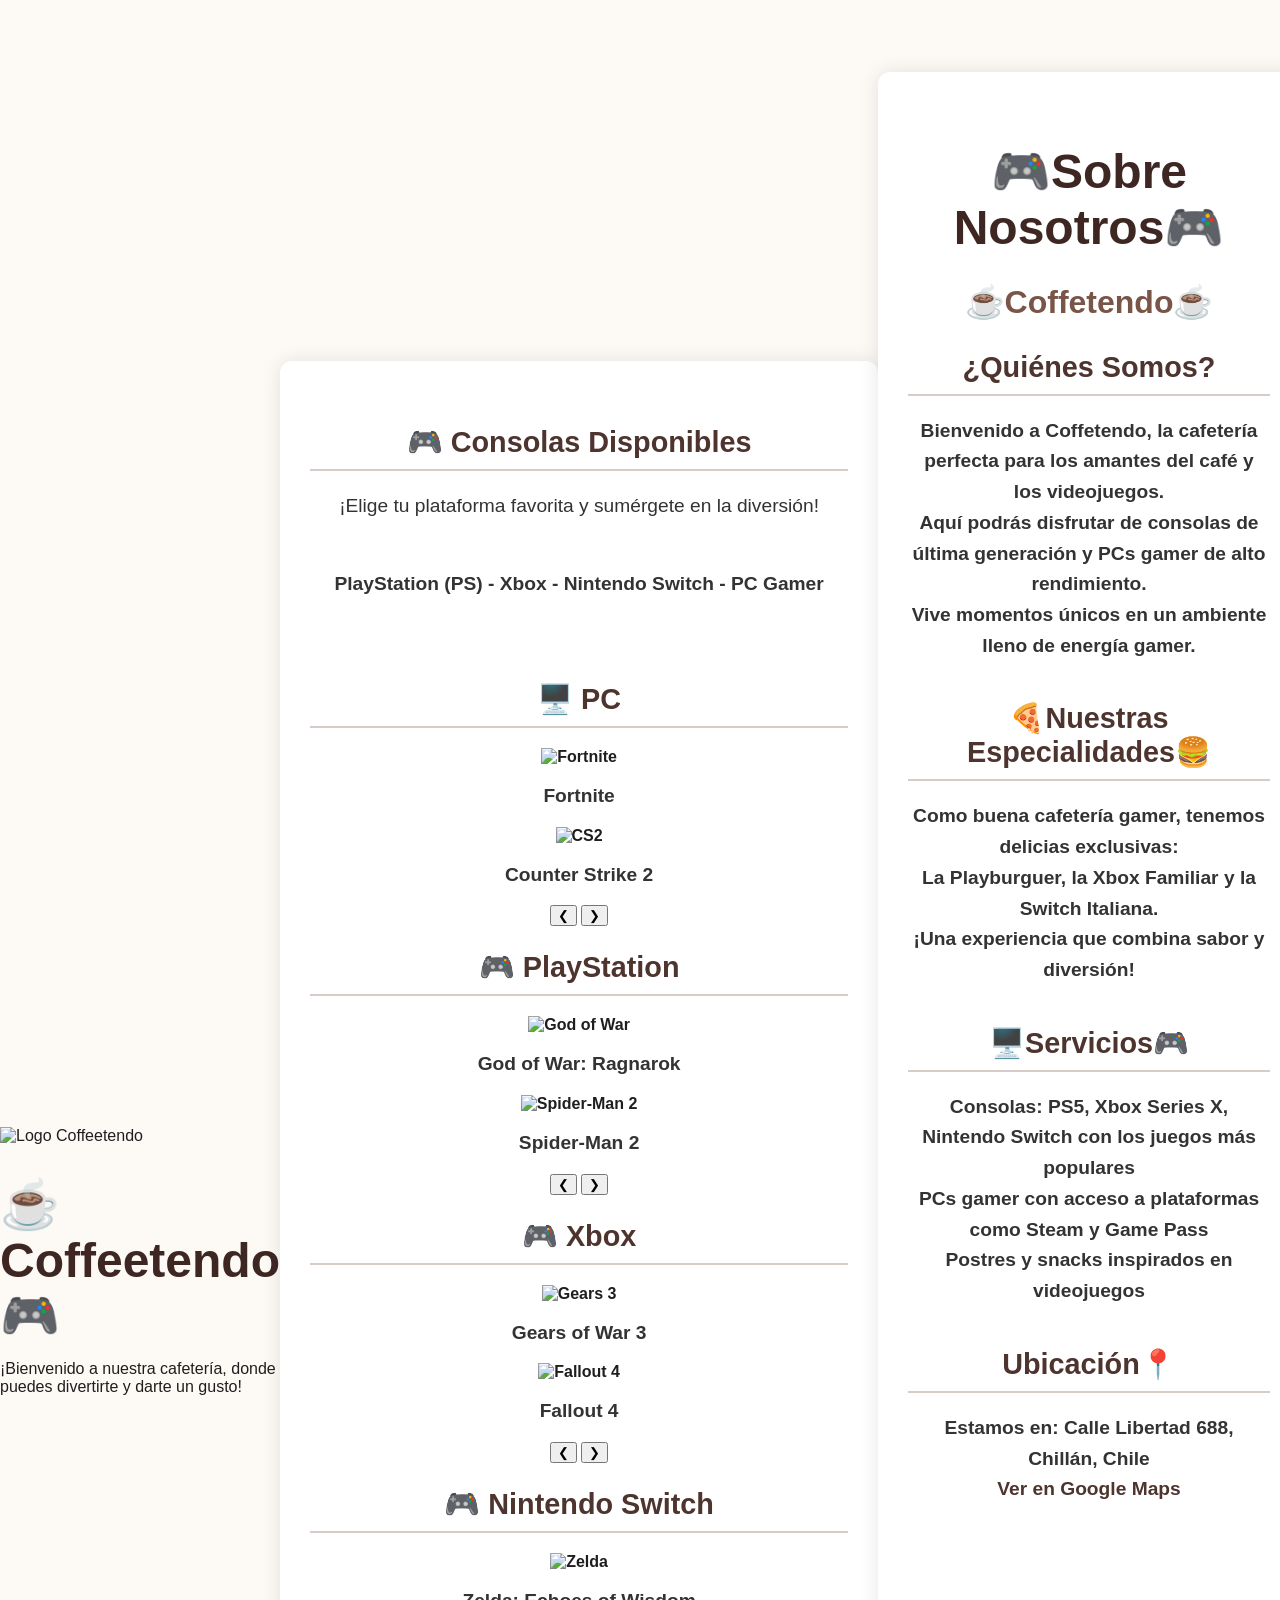
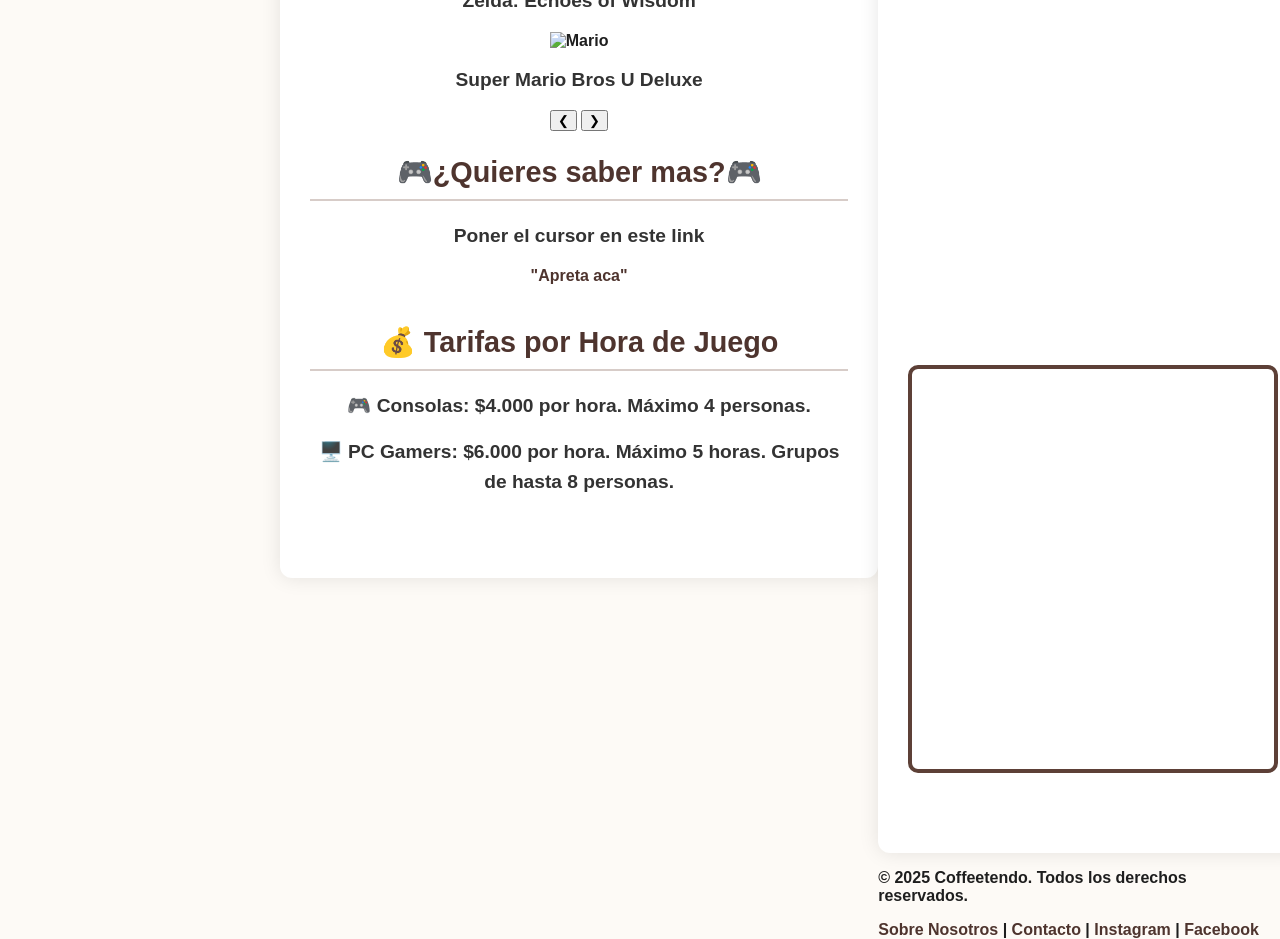
==== paginaPrincipal.html @ cfdf113f "se agrego mapa" ====
<!DOCTYPE html>
<html lang="es">
<head>
    <meta charset="UTF-8">
    <meta name="viewport" content="width=device-width, initial-scale=1.0">
    <title>Coffeetendo</title>
    <link rel="stylesheet" href="css.css">
</head>
<body>

        <header class="site-header">
      <div class="header-content">
        <img src="Diseño sin título.png" alt="Logo Coffeetendo" class="logo">
        <div class="header-text">
          <h1>☕ Coffeetendo 🎮</h1>
        <p>¡Bienvenido a nuestra cafetería, donde puedes divertirte y darte un gusto!</p>
      </div>
    </div>
</header>




    <div class="container about-container">


        <section class="section">
            <h2>🎮 Consolas Disponibles</h2>
            
            <p>¡Elige tu plataforma favorita y sumérgete en la diversión!</p>

            <br>

            <p>
                <strong>PlayStation (PS) - Xbox - Nintendo Switch - PC Gamer<strong>
            </p>
        </section>


        <br>

      <section class="section">

   <section class="carousel-section">
    <h2>🖥️ PC</h2>
    <div class="carousel" id="carousel-pc">
      <div class="carousel-track">
        <div class="slide">
          <img src="https://cdn.mos.cms.futurecdn.net/Wnd7hT6SJys6h3CdoFKtuY.jpg" alt="Fortnite">
          <p>Fortnite</p>
        </div>
        <div class="slide">
          <img src="https://gaming-cdn.com/images/products/13664/orig/counter-strike-2-pc-juego-steam-cover.jpg" alt="CS2">
          <p>Counter Strike 2</p>
        </div>
      </div>
      <button class="prev">&#10094;</button>
      <button class="next">&#10095;</button>
    </div>
  </section>

  <section class="carousel-section">
    <h2>🎮 PlayStation</h2>
    <div class="carousel" id="carousel-ps">
      <div class="carousel-track">
        <div class="slide">
          <img src="https://e00-marca.uecdn.es/assets/multimedia/imagenes/2023/12/27/17036748094372.jpg" alt="God of War">
          <p>God of War: Ragnarok</p>
        </div>
        <div class="slide">
          <img src="https://e00-marca.uecdn.es/assets/multimedia/imagenes/2023/12/27/17036748124294.jpg" alt="Spider-Man 2">
          <p>Spider-Man 2</p>
        </div>
      </div>
      <button class="prev">&#10094;</button>
      <button class="next">&#10095;</button>
    </div>
  </section>

  <section class="carousel-section">
    <h2>🎮 Xbox</h2>
    <div class="carousel" id="carousel-xbox">
      <div class="carousel-track">
        <div class="slide">
          <img src="https://cdn.gearsofwar.com/gearsofwar/sites/2/2024/05/Gears3_thumbnail-664e40401e51a.png" alt="Gears 3">
          <p>Gears of War 3</p>
        </div>
        <div class="slide">
          <img src="https://image.api.playstation.com/vulcan/ap/rnd/202009/2500/D59jxQR99Jg545NKa4Nu1FmP.png" alt="Fallout 4">
          <p>Fallout 4</p>
        </div>
      </div>
      <button class="prev">&#10094;</button>
      <button class="next">&#10095;</button>
    </div>
  </section>

  <section class="carousel-section">
    <h2>🎮 Nintendo Switch</h2>
    <div class="carousel" id="carousel-switch">
      <div class="carousel-track">
        <div class="slide">
          <img src="https://encrypted-tbn0.gstatic.com/images?q=tbn:ANd9GcQy9RFhe804u-fGI1TFywQ076ISO1w71F2x0w&s" alt="Zelda">
          <p>Zelda: Echoes of Wisdom</p>
        </div>
        <div class="slide">
          <img src="https://sm.ign.com/ign_es/screenshot/default/blob_g9ek.png" alt="Mario">
          <p>Super Mario Bros U Deluxe</p>
        </div>
      </div>
      <button class="prev">&#10094;</button>
      <button class="next">&#10095;</button>
    </div>
  </section>

   <section class="section">
            <h2>🎮¿Quieres saber mas?🎮</h2>
            
            <p>Poner el cursor en este link</p>

            <a href="paginaProductos.html" target="_blank">"Apreta aca"</a>

        </section>




  </section>

        <section class="section">
            <h2>💰 Tarifas por Hora de Juego</h2>
            <p><strong>🎮 Consolas:</strong> $4.000 por hora. Máximo 4 personas.</p>
            <p><strong>🖥️ PC Gamers:</strong> $6.000 por hora. Máximo 5 horas. Grupos de hasta 8 personas.</p>
        </section>

    </div>


    <br><br><br><br>


    <div class="container about-container">

        <header>
            <h1>🎮Sobre Nosotros🎮</h1>
            <h2>☕Coffetendo☕</h2>
        </header>

        <section class="section">
            <h2>¿Quiénes Somos?</h2>
            <p>
                Bienvenido a <strong>Coffetendo</strong>, la cafetería perfecta para los amantes del café y los videojuegos. <br>
                Aquí podrás disfrutar de consolas de última generación y PCs gamer de alto rendimiento. <br>
                Vive momentos únicos en un ambiente lleno de energía gamer.
            </p>
        </section>

        <section class="section">
            <h2>🍕Nuestras Especialidades🍔</h2>
            <p>
                Como buena cafetería gamer, tenemos delicias exclusivas: <br>
                <strong>La Playburguer, la Xbox Familiar y la Switch Italiana</strong>. <br>
                ¡Una experiencia que combina sabor y diversión!
            </p>
        </section>

        <section class="section">
            <h2>🖥️Servicios🎮</h2>
            <p>
                Consolas: PS5, Xbox Series X, Nintendo Switch con los juegos más populares<br>
                PCs gamer con acceso a plataformas como Steam y Game Pass<br>         
                Postres y snacks inspirados en videojuegos
            </p>
        </section>

        <section class="section">
            <h2>Ubicación📍</h2>
            <p>
                Estamos en: <strong>Calle Libertad 688, Chillán, Chile</strong>
                <br>
                <a href="https://maps.app.goo.gl/1yqCcC4oxKWYvj5F9" target="_blank">Ver en Google Maps</a>
            </p>
            <iframe src="https://www.google.com/maps/embed?pb=!1m18!1m12!1m3!1d12811.290028875528!2d-72.10106048696197!3d-36.60658363674114!2m3!1f0!2f0!3f0!3m2!1i1024!2i768!4f13.1!3m3!1m2!1s0x9668d779cbadee3f%3A0x7c331be78e0b9dd1!2sRestaurante%20%22Rocas%22!5e0!3m2!1ses!2scl!4v1749093321281!5m2!1ses!2scl"
             width="600" height="450" style="border:0;" allowfullscreen="" loading="lazy" referrerpolicy="no-referrer-when-downgrade">
            </iframe>

            <iframe src="https://www.google.com/maps/embed?pb=!4v1749087772642!6m8!1m7!1sWQ3fL3e8pNC-zDe_FHb9Mg!2m2!1d-36.60658363674114!2d-72.10106048696197!3f199.06223!4f0!5f0.7820865974627469"
                width="600" height="450" allowfullscreen="" loading="lazy" referrerpolicy="no-referrer-when-downgrade">
            </iframe>
        </section>

    </div>

<footer class="site-footer">
  <div class="footer-content">
    <p>&copy; 2025 Coffeetendo. Todos los derechos reservados.</p>
    <nav class="footer-nav">
      <a href="sobrenosotros.html">Sobre Nosotros</a> |
      <a href="mailto:contacto@coffeetendo.com">Contacto</a> |
      <a href="https://www.instagram.com" target="_blank">Instagram</a> |
      <a href="https://www.facebook.com" target="_blank">Facebook</a>
    </nav>
  </div>
</footer>


    <script src="java.js"></script>
</body>
</html>
---- css.css ----
/* General */
body {
    font-family: 'Segoe UI', Tahoma, Geneva, Verdana, sans-serif;
    background-color: #fdfaf6;
    color: #1e1e1e;
    margin: 0;
    padding: 0;
    display: flex;
    justify-content: center;
    align-items: center;
    min-height: 100vh;
}

.container {
    width: 90%;
    max-width: 1000px;
    background-color: #ffffff;
    box-shadow: 0 0 20px rgba(0,0,0,0.1);
    border-radius: 12px;
    padding: 40px 30px;
    text-align: center; 
}


header h1 {
    color: #3e2723;
    font-size: 3em;
    margin-bottom: 10px;
}

header h2 {
    color: #795548;
    font-size: 2em;
    margin-bottom: 30px;
}


.section {
    margin-bottom: 40px;
}

.section h2 {
    color: #4e342e;
    font-size: 1.8em;
    border-bottom: 2px solid #d7ccc8;
    padding-bottom: 10px;
    margin-bottom: 20px;
}

.section p {
    font-size: 1.2em;
    line-height: 1.6;
    color: #333;
    margin: 15px auto;
    max-width: 800px;
}


a {
    color: #4e342e;
    font-weight: bold;
    text-decoration: none;
}

a:hover {
    color: #d84315;
    text-decoration: underline;
}


iframe {
    border: 4px solid #5d4037;
    border-radius: 10px;
    width: 100%;
    max-width: 800px;
    height: 400px;
    display: block;
    margin: 30px auto;
}


@media (max-width: 768px) {
    header h1 {
        font-size: 2.2em;
    }

    header h2 {
        font-size: 1.5em;
    }

    .section h2 {
        font-size: 1.5em;
    }

    .section p, ul {
        font-size: 1em;
    }

    iframe {
        height: 300px;
    }
}
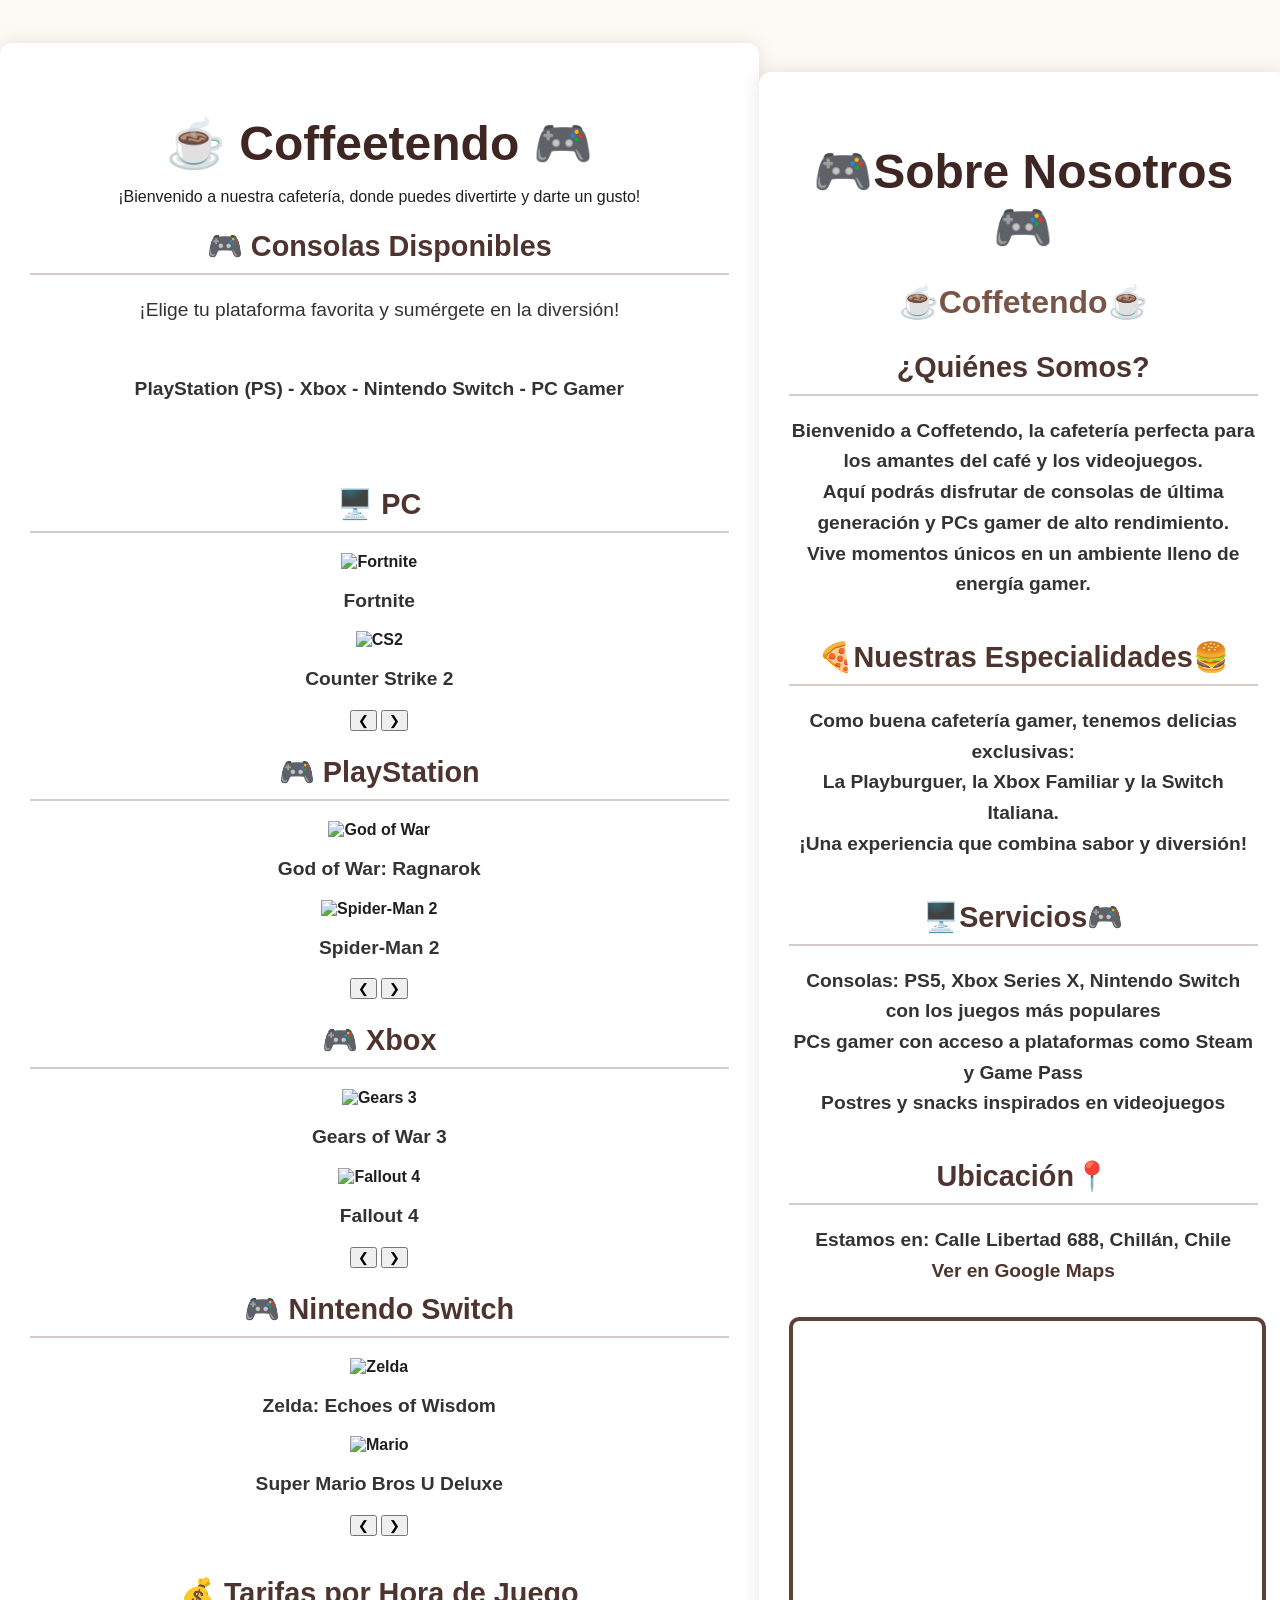
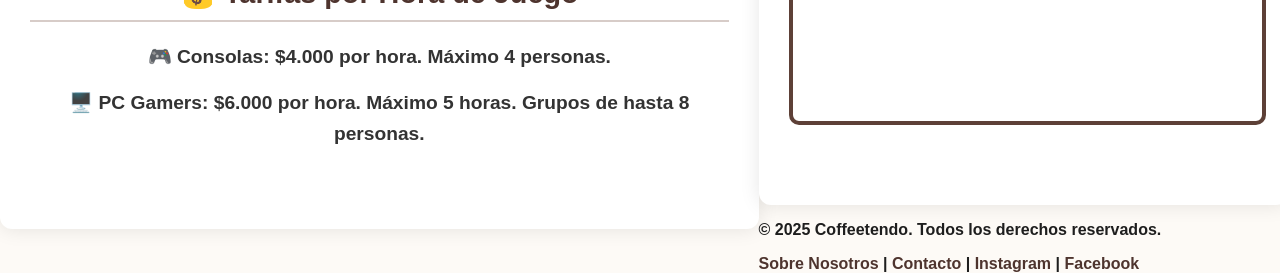
==== commit 029c4459: "se tomo la pagina de felipe y rubio con la pagina de gonzalo para hacer la union" ====
--- a/paginaPrincipal.html
+++ b/paginaPrincipal.html
@@ -7,22 +7,12 @@
     <link rel="stylesheet" href="css.css">
 </head>
 <body>
-
-        <header class="site-header">
-      <div class="header-content">
-        <img src="Diseño sin título.png" alt="Logo Coffeetendo" class="logo">
-        <div class="header-text">
-          <h1>☕ Coffeetendo 🎮</h1>
-        <p>¡Bienvenido a nuestra cafetería, donde puedes divertirte y darte un gusto!</p>
-      </div>
-    </div>
-</header>
-
-
-
-
     <div class="container about-container">
 
+        <header>
+            <h1>☕ Coffeetendo 🎮</h1>
+            <p>¡Bienvenido a nuestra cafetería, donde puedes divertirte y darte un gusto!</p>
+        </header>
 
         <section class="section">
             <h2>🎮 Consolas Disponibles</h2>
@@ -113,18 +103,6 @@
     </div>
   </section>
 
-   <section class="section">
-            <h2>🎮¿Quieres saber mas?🎮</h2>
-            
-            <p>Poner el cursor en este link</p>
-
-            <a href="paginaProductos.html" target="_blank">"Apreta aca"</a>
-
-        </section>
-
-
-
-
   </section>
 
         <section class="section">
@@ -180,10 +158,6 @@
                 <br>
                 <a href="https://maps.app.goo.gl/1yqCcC4oxKWYvj5F9" target="_blank">Ver en Google Maps</a>
             </p>
-            <iframe src="https://www.google.com/maps/embed?pb=!1m18!1m12!1m3!1d12811.290028875528!2d-72.10106048696197!3d-36.60658363674114!2m3!1f0!2f0!3f0!3m2!1i1024!2i768!4f13.1!3m3!1m2!1s0x9668d779cbadee3f%3A0x7c331be78e0b9dd1!2sRestaurante%20%22Rocas%22!5e0!3m2!1ses!2scl!4v1749093321281!5m2!1ses!2scl"
-             width="600" height="450" style="border:0;" allowfullscreen="" loading="lazy" referrerpolicy="no-referrer-when-downgrade">
-            </iframe>
-
             <iframe src="https://www.google.com/maps/embed?pb=!4v1749087772642!6m8!1m7!1sWQ3fL3e8pNC-zDe_FHb9Mg!2m2!1d-36.60658363674114!2d-72.10106048696197!3f199.06223!4f0!5f0.7820865974627469"
                 width="600" height="450" allowfullscreen="" loading="lazy" referrerpolicy="no-referrer-when-downgrade">
             </iframe>
@@ -206,4 +180,4 @@
 
     <script src="java.js"></script>
 </body>
-</html>                                       
+</html>                                       
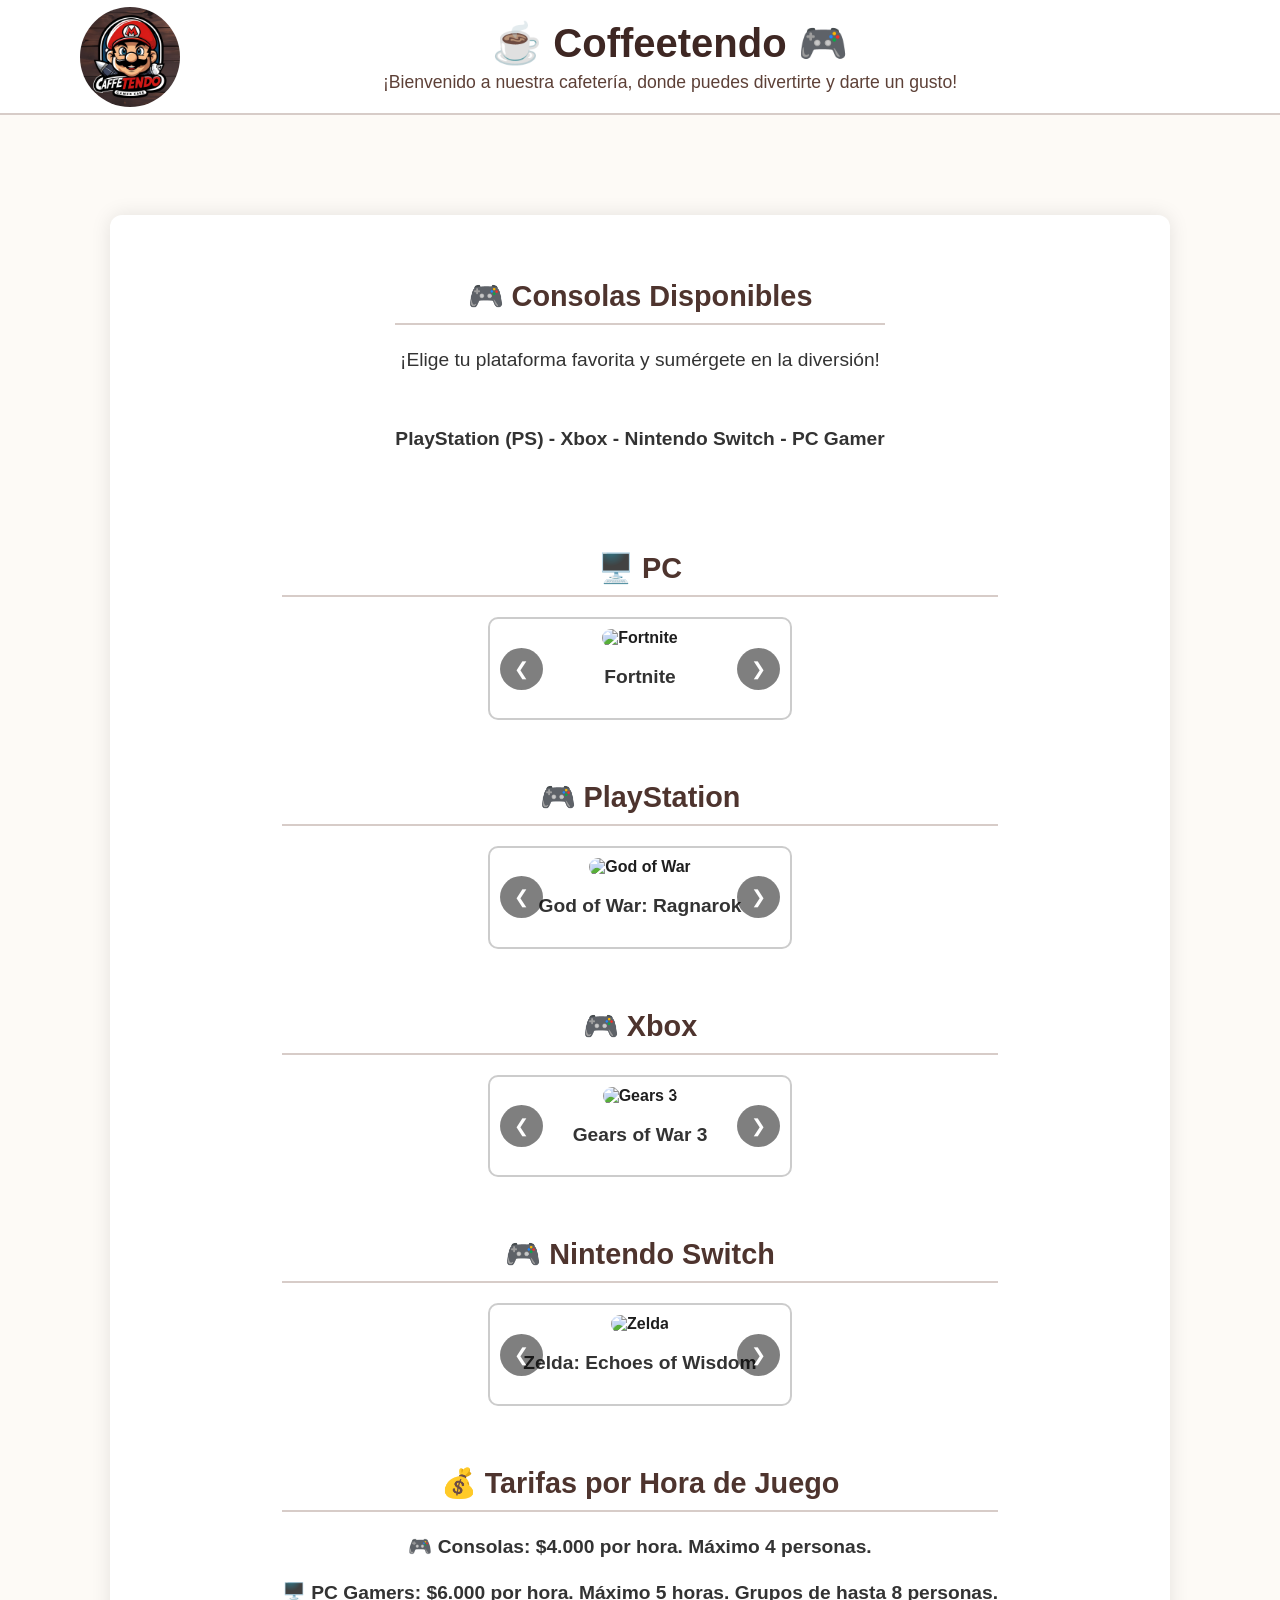
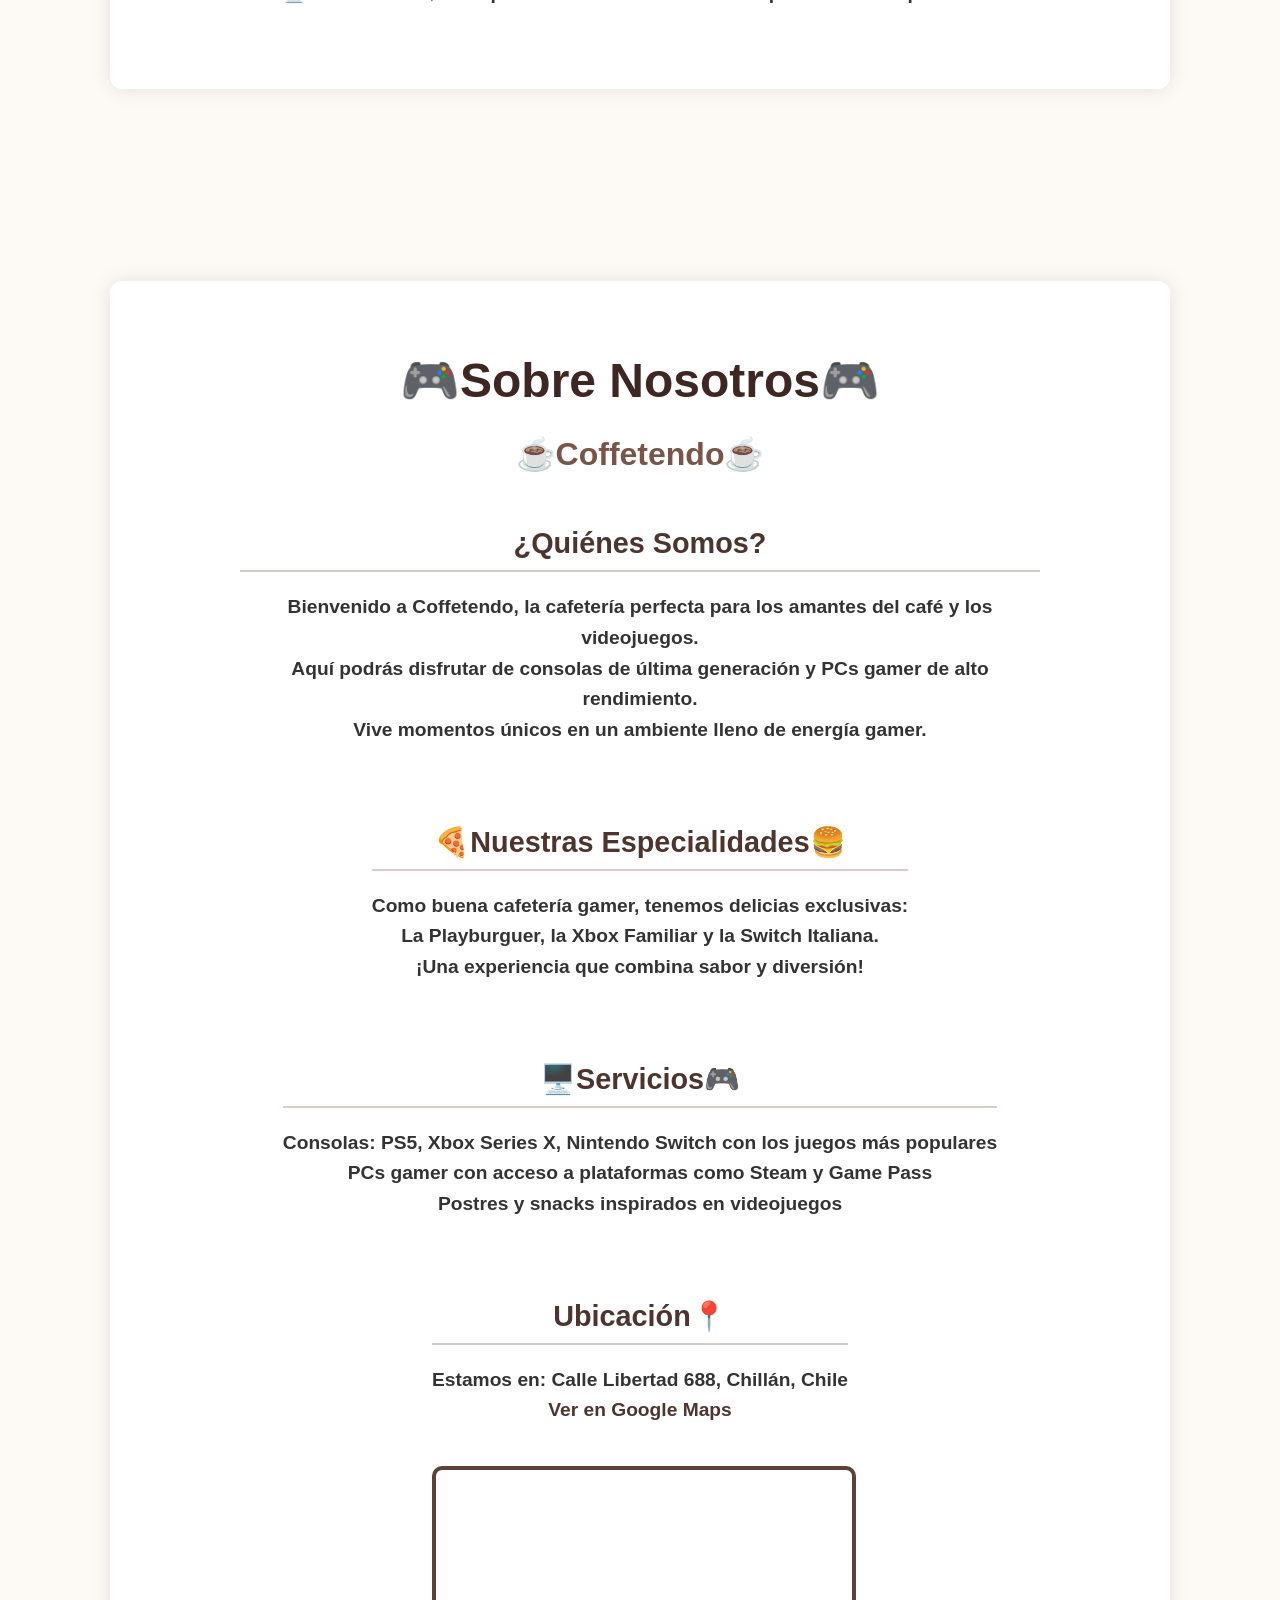
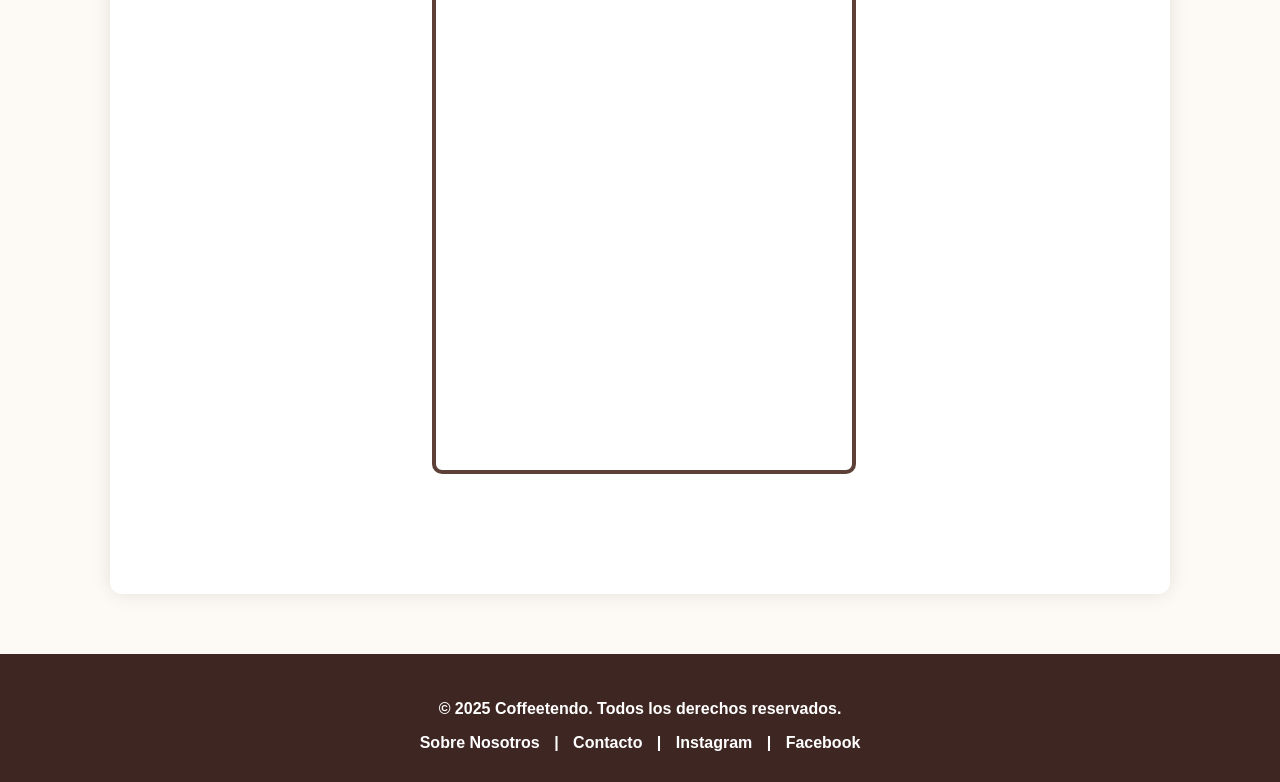
==== commit 12d3b8a8: "un webeo conectar todo estooooooooooooo" ====
--- a/paginaPrincipal.html
+++ b/paginaPrincipal.html
@@ -7,12 +7,22 @@
     <link rel="stylesheet" href="css.css">
 </head>
 <body>
+
+        <header class="site-header">
+      <div class="header-content">
+        <img src="Diseño sin título.png" alt="Logo Coffeetendo" class="logo">
+        <div class="header-text">
+          <h1>☕ Coffeetendo 🎮</h1>
+        <p>¡Bienvenido a nuestra cafetería, donde puedes divertirte y darte un gusto!</p>
+      </div>
+    </div>
+</header>
+
+
+
+
     <div class="container about-container">
 
-        <header>
-            <h1>☕ Coffeetendo 🎮</h1>
-            <p>¡Bienvenido a nuestra cafetería, donde puedes divertirte y darte un gusto!</p>
-        </header>
 
         <section class="section">
             <h2>🎮 Consolas Disponibles</h2>
@@ -180,4 +190,4 @@
 
     <script src="java.js"></script>
 </body>
-</html>                                       +</html>                                       
--- a/css.css
+++ b/css.css
@@ -11,6 +11,20 @@
     min-height: 100vh;
 }
 
+
+html, body {
+  height: 100%;
+  margin: 0;
+  padding: 0;
+  display: flex;
+  flex-direction: column;
+}
+
+
+body {
+  justify-content: space-between;
+}
+
 .container {
     width: 90%;
     max-width: 1000px;
@@ -22,6 +36,58 @@
 }
 
 
+.carousel-section {
+  margin-bottom: 60px;
+}
+
+.carousel {
+  position: relative;
+  width: 300px;
+  margin: 0 auto;
+  overflow: hidden;
+  border: 2px solid #ccc;
+  border-radius: 10px;
+  background-color: #fff;
+}
+
+.carousel-track {
+  display: flex;
+  transition: transform 0.5s ease;
+}
+
+.slide {
+  min-width: 300px;
+  padding: 10px;
+  box-sizing: border-box;
+}
+
+.slide img {
+  width: 100%;
+  height: 180px;
+  object-fit: cover;
+  border-radius: 10px;
+}
+
+button.prev, button.next {
+  position: absolute;
+  top: 50%;
+  transform: translateY(-50%);
+  background-color: rgba(0,0,0,0.5);
+  color: #fff;
+  border: none;
+  padding: 10px 14px;
+  cursor: pointer;
+  font-size: 18px;
+  border-radius: 50%;
+}
+
+button.prev { left: 10px; }
+button.next { right: 10px; }
+
+button:hover {
+  background-color: #333;
+}
+
 header h1 {
     color: #3e2723;
     font-size: 3em;
@@ -34,6 +100,48 @@
     margin-bottom: 30px;
 }
 
+.site-header {
+    background-color: #fff;
+    padding: 20px 40px;
+    border-bottom: 2px solid #d7ccc8;
+    margin-bottom: 40px;
+    width: 100%;
+    box-sizing: border-box;
+    position: relative;
+}
+
+.header-content {
+    display: flex;
+    align-items: center;
+    position: relative;
+}
+
+.logo {
+    width: 100px;
+    height: 100px;
+    object-fit: contain;
+    position: absolute;
+    border-radius: 60px;
+    left: 40px; /* Alineado a la izquierda */
+}
+
+.header-text {
+    flex: 1;
+    text-align: center;
+    margin-left: 60px; /* Espacio para que el logo no lo tape */
+}
+
+.header-text h1 {
+    margin: 0;
+    font-size: 2.5em;
+    color: #3e2723;
+}
+
+.header-text p {
+    margin: 5px 0 0;
+    font-size: 1.1em;
+    color: #5d4037;
+}
 
 .section {
     margin-bottom: 40px;
@@ -67,17 +175,58 @@
     text-decoration: underline;
 }
 
-
 iframe {
     border: 4px solid #5d4037;
     border-radius: 10px;
     width: 100%;
-    max-width: 800px;
-    height: 400px;
+    max-width: 1200px;
+    height: 600px;    
     display: block;
-    margin: 30px auto;
-}
-
+    margin: 40px auto;
+}
+
+.wide-map iframe {
+    max-width: 1200px;
+    height: 600px;
+}
+
+
+.about-container {
+    display: flex;
+    flex-direction: column;
+    align-items: center;
+    justify-content: center;
+    margin: 60px auto;
+}
+
+.site-footer {
+  width: 100vw; 
+  background-color: #3e2723;
+  color: #ffffff;
+  padding: 30px 20px;
+  margin-top: 60px;
+  text-align: center;
+  box-sizing: border-box;
+  position: relative;
+  left: 0;
+}
+
+.footer-content {
+  max-width: 1200px;
+  margin: 0 auto;
+}
+
+.footer-nav a {
+  color: #ffffff;
+  margin: 0 10px;
+  text-decoration: none;
+  font-weight: bold;
+}
+
+.footer-nav a:hover {
+  text-decoration: underline;
+  color: #ffcc80;
+}
 
 @media (max-width: 768px) {
     header h1 {
@@ -99,4 +248,4 @@
     iframe {
         height: 300px;
     }
-}+}
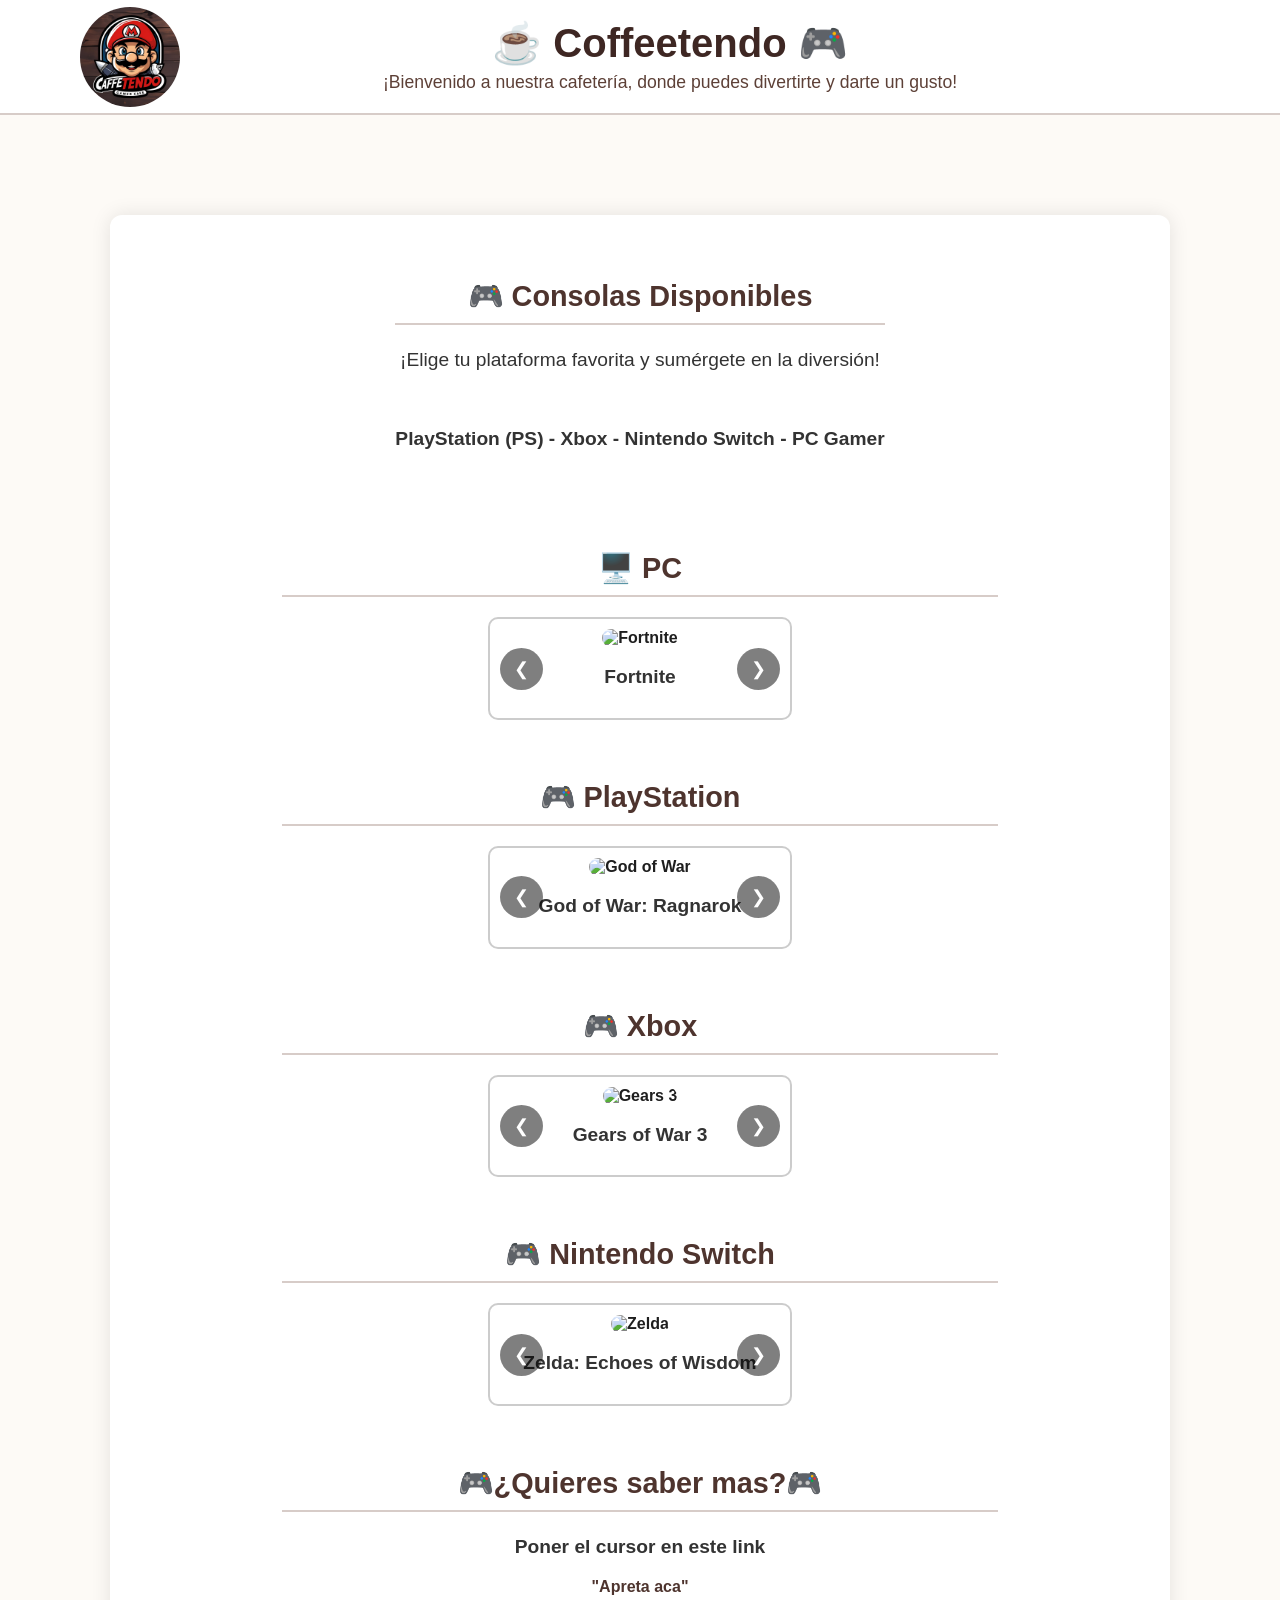
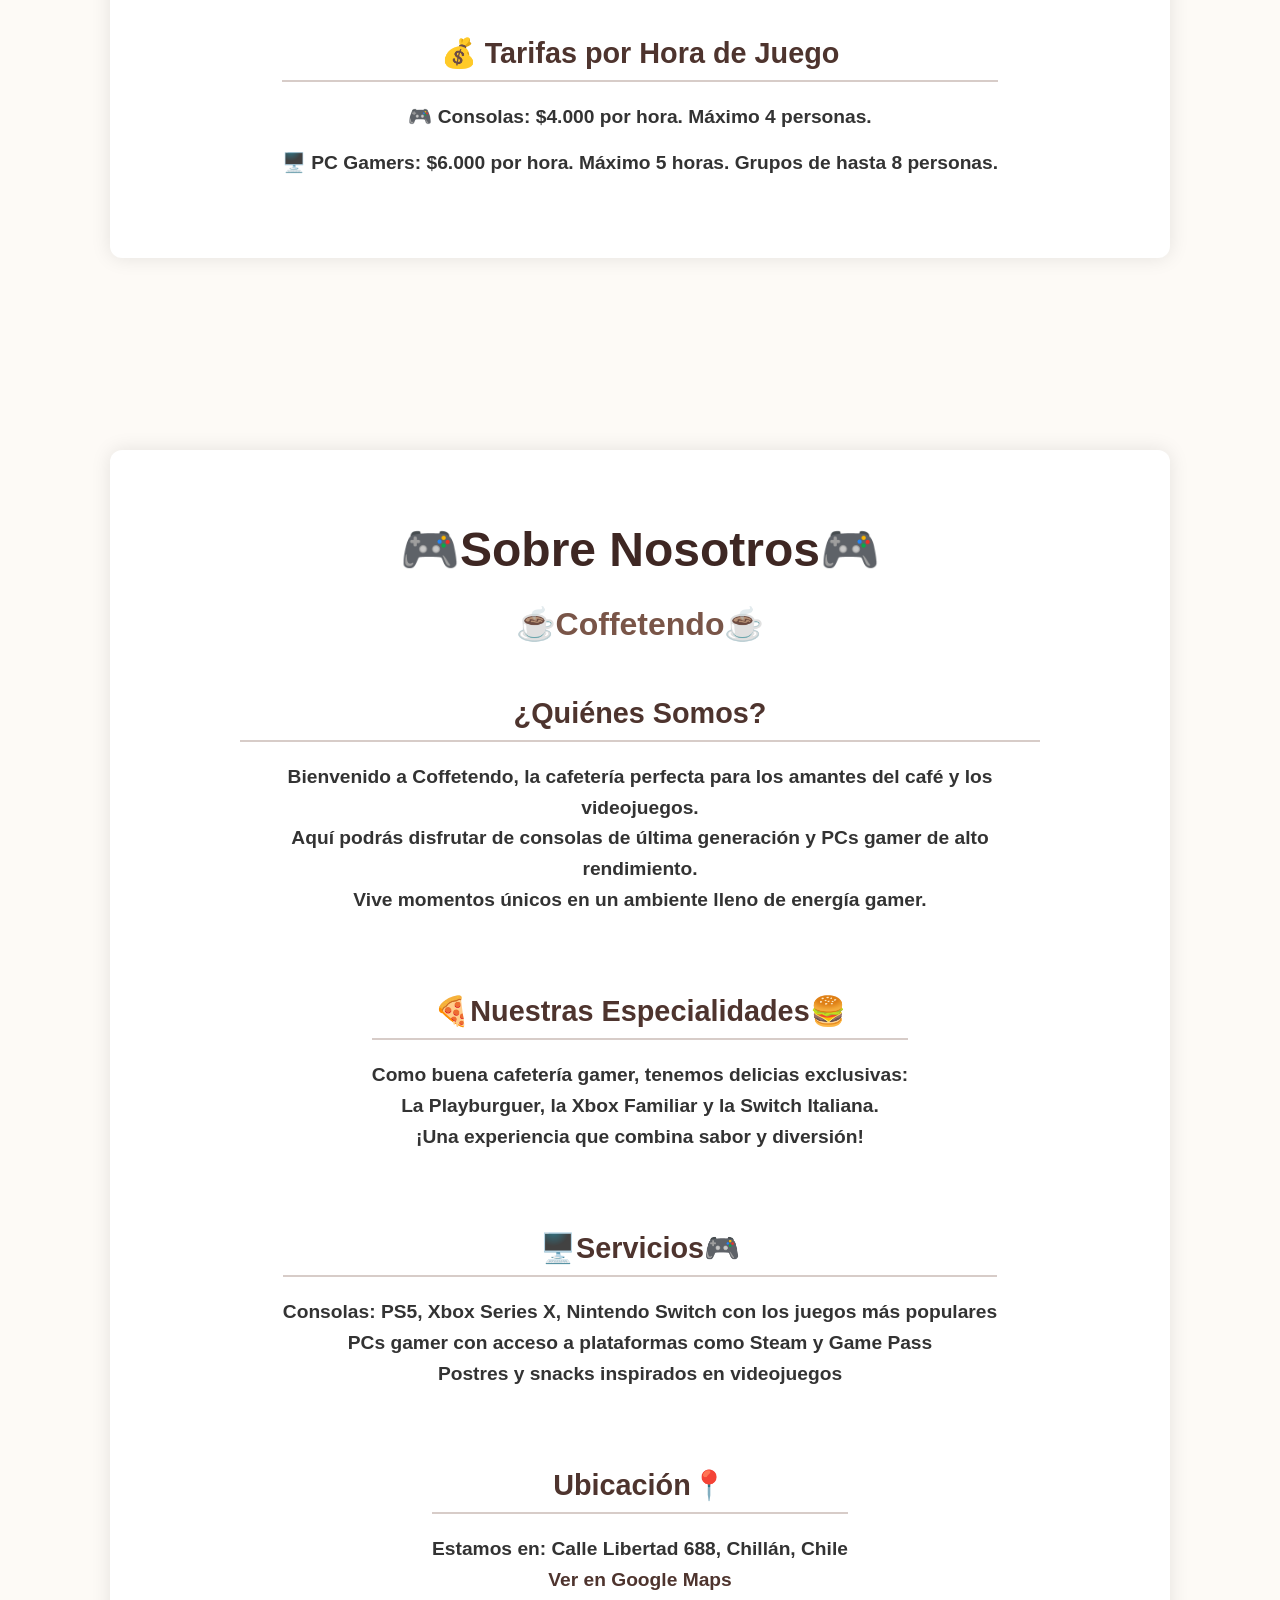
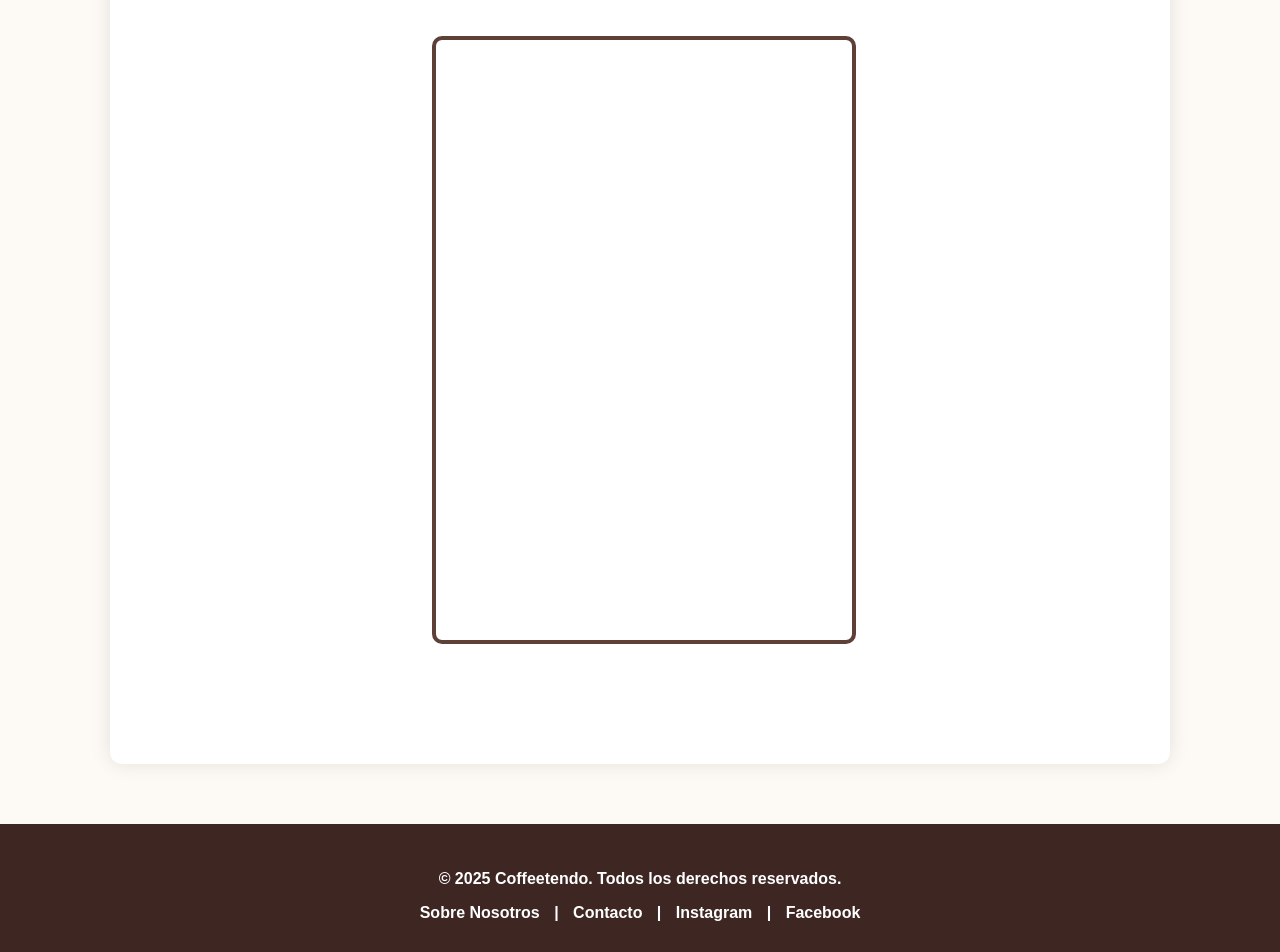
==== commit 3744097c: "Se unio las paginas y se conecto el css" ====
--- a/paginaPrincipal.html
+++ b/paginaPrincipal.html
@@ -112,6 +112,18 @@
       <button class="next">&#10095;</button>
     </div>
   </section>
+
+   <section class="section">
+            <h2>🎮¿Quieres saber mas?🎮</h2>
+            
+            <p>Poner el cursor en este link</p>
+
+            <a href="paginaProductos.html" target="_blank">"Apreta aca"</a>
+
+        </section>
+
+
+
 
   </section>
 
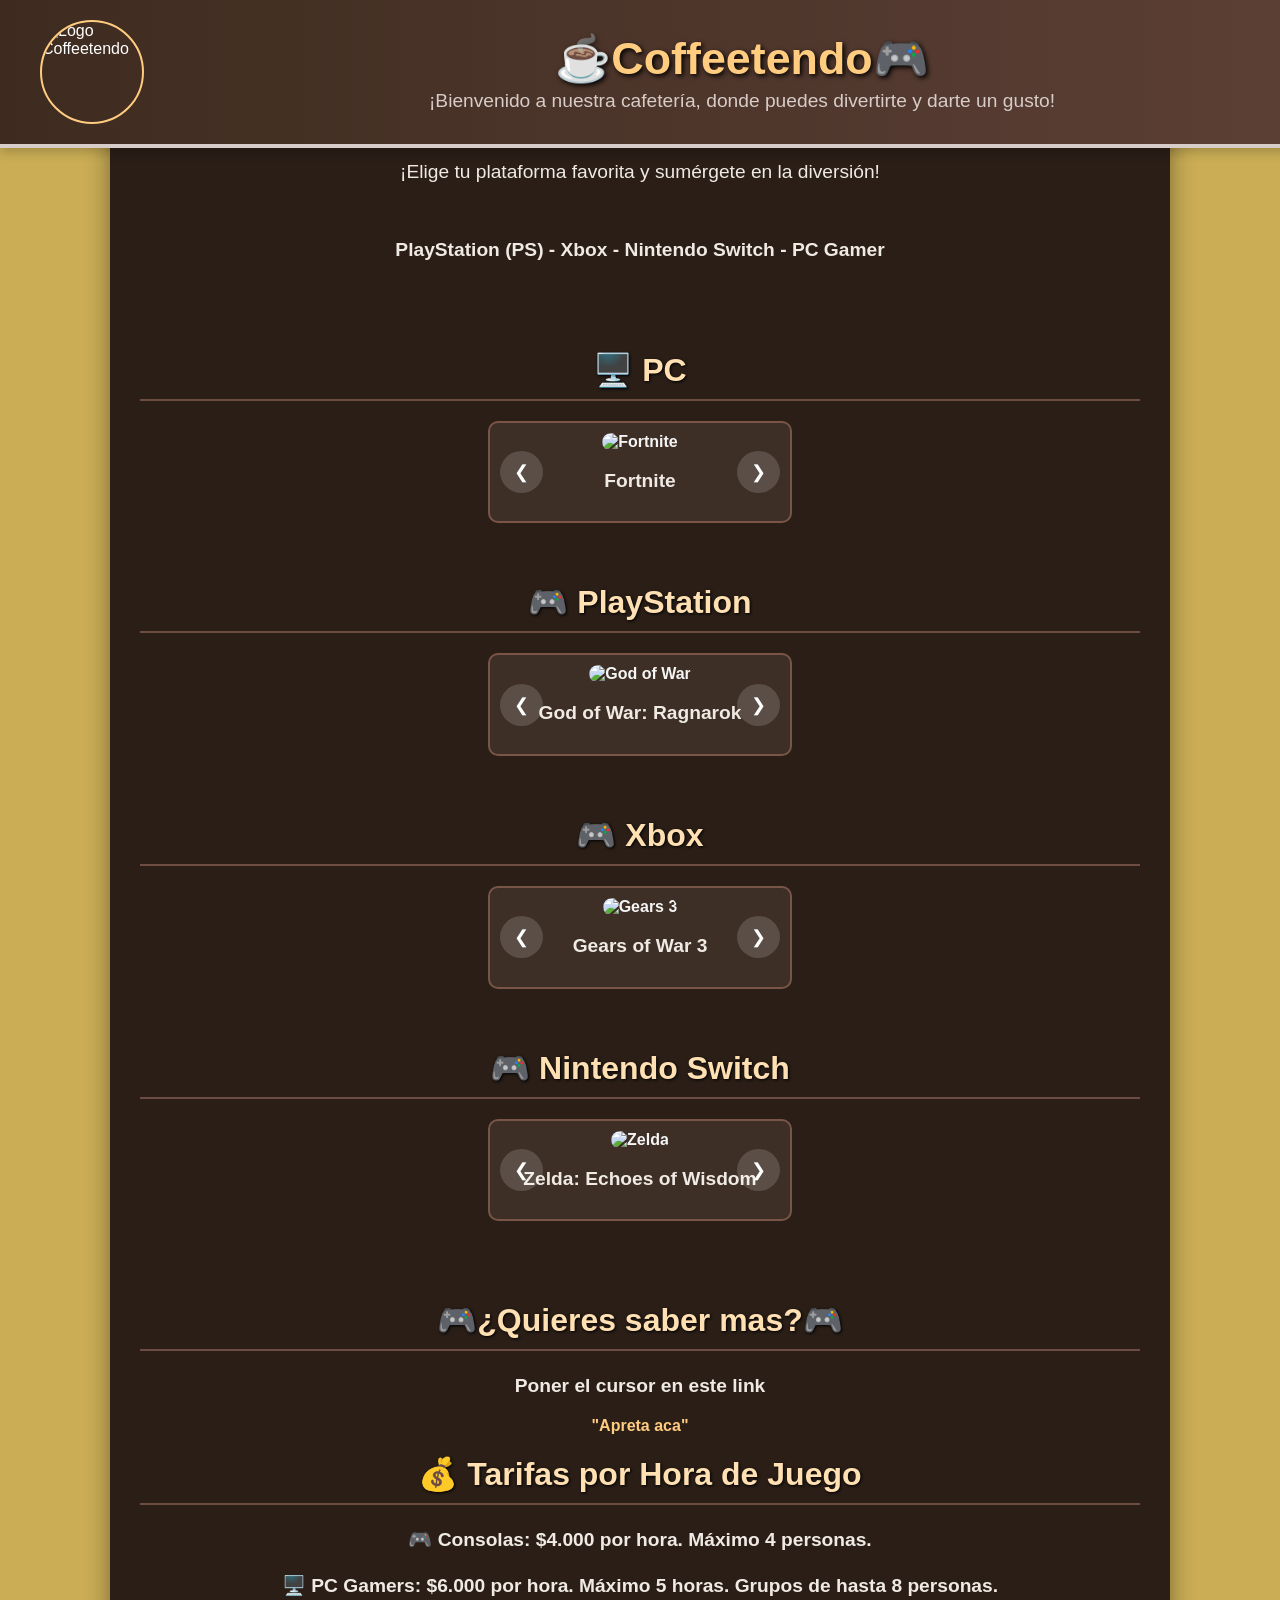
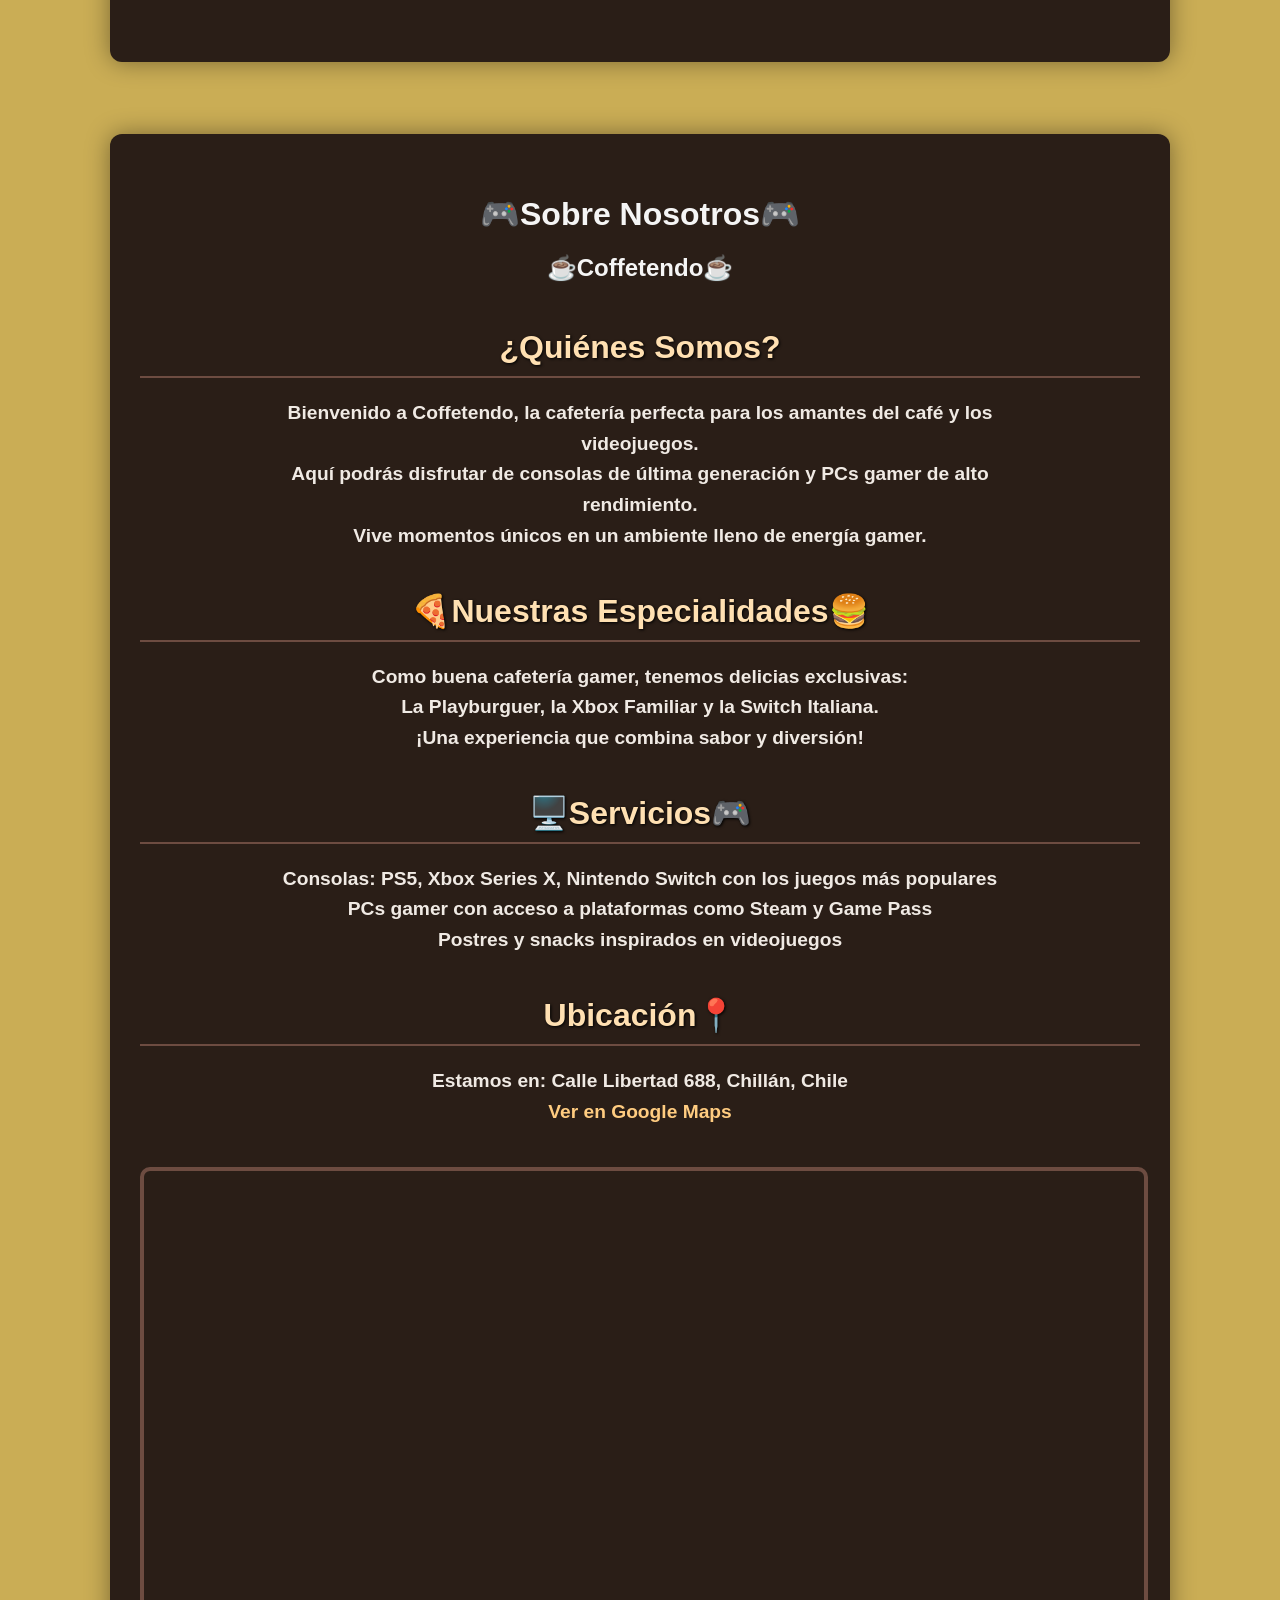
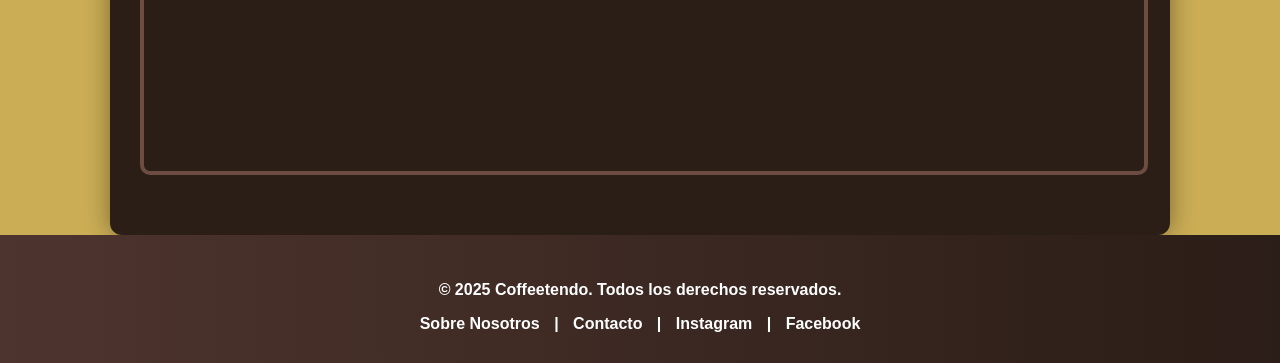
==== commit 21ddba3e: "mejora del css" ====
--- a/paginaPrincipal.html
+++ b/paginaPrincipal.html
@@ -12,7 +12,7 @@
       <div class="header-content">
         <img src="Diseño sin título.png" alt="Logo Coffeetendo" class="logo">
         <div class="header-text">
-          <h1>☕ Coffeetendo 🎮</h1>
+          <h1>☕Coffeetendo🎮</h1>
         <p>¡Bienvenido a nuestra cafetería, donde puedes divertirte y darte un gusto!</p>
       </div>
     </div>
--- a/css.css
+++ b/css.css
@@ -1,41 +1,83 @@
 /* General */
 body {
-    font-family: 'Segoe UI', Tahoma, Geneva, Verdana, sans-serif;
-    background-color: #fdfaf6;
-    color: #1e1e1e;
-    margin: 0;
-    padding: 0;
-    display: flex;
-    justify-content: center;
-    align-items: center;
-    min-height: 100vh;
-}
-
-
-html, body {
-  height: 100%;
+  font-family: 'Segoe UI', Tahoma, Geneva, Verdana, sans-serif;
+  background-color: #caad55;
+  color: #f5f5f5;
   margin: 0;
   padding: 0;
   display: flex;
   flex-direction: column;
-}
-
-
-body {
-  justify-content: space-between;
+  min-height: 100vh;
+}
+
+html, body {
+  height: 100%;
 }
 
 .container {
-    width: 90%;
-    max-width: 1000px;
-    background-color: #ffffff;
-    box-shadow: 0 0 20px rgba(0,0,0,0.1);
-    border-radius: 12px;
-    padding: 40px 30px;
-    text-align: center; 
-}
-
-
+  width: 90%;
+  max-width: 1000px;
+  background-color: #2a1e17;
+  box-shadow: 0 0 25px rgba(0,0,0,0.4);
+  border-radius: 12px;
+  padding: 40px 30px;
+  text-align: center;
+  margin: auto;
+}
+
+/* Header */
+.site-header {
+  position: fixed;
+
+  width: 100%;
+  z-index: 1000;
+  background: linear-gradient(90deg, #3e2b1f, #5d4037);
+  color: #fff;
+  padding: 20px 40px;
+  border-bottom: 4px solid #d7ccc8;
+  box-shadow: 0 4px 10px rgba(0, 0, 0, 0.2);
+  animation: slideDown 1s ease forwards;
+}
+
+.header-content {
+  display: flex;
+  align-items: center;
+  justify-content:center;
+  gap: 20px;
+}
+
+.logo {
+  width: 100px;
+  height: 100px;
+  object-fit: contain;
+  border-radius: 60px;
+  border: 2px solid #ffcc80;
+}
+
+.logo:hover {
+  transform: rotate(5deg) scale(1.1);
+}
+
+
+.header-text {
+  flex: 1;
+  text-align: center;
+}
+
+.header-text h1 {
+  margin: 0;
+  font-size: 2.8em;
+  color: #ffcc80;
+  text-shadow: 2px 2px 5px #000;
+}
+
+.header-text p {
+  margin: 5px 0 0;
+  font-size: 1.2em;
+  color: #d7ccc8;
+}
+
+/* Carousel */
 .carousel-section {
   margin-bottom: 60px;
 }
@@ -45,9 +87,9 @@
   width: 300px;
   margin: 0 auto;
   overflow: hidden;
-  border: 2px solid #ccc;
-  border-radius: 10px;
-  background-color: #fff;
+  border: 2px solid #795548;
+  border-radius: 10px;
+  background-color: #3d2f25;
 }
 
 .carousel-track {
@@ -72,7 +114,7 @@
   position: absolute;
   top: 50%;
   transform: translateY(-50%);
-  background-color: rgba(0,0,0,0.5);
+  background-color: rgba(255,255,255,0.15);
   color: #fff;
   border: none;
   padding: 10px 14px;
@@ -85,130 +127,168 @@
 button.next { right: 10px; }
 
 button:hover {
-  background-color: #333;
-}
-
-header h1 {
-    color: #3e2723;
-    font-size: 3em;
-    margin-bottom: 10px;
-}
-
-header h2 {
-    color: #795548;
-    font-size: 2em;
-    margin-bottom: 30px;
-}
-
-.site-header {
-    background-color: #fff;
-    padding: 20px 40px;
-    border-bottom: 2px solid #d7ccc8;
-    margin-bottom: 40px;
-    width: 100%;
-    box-sizing: border-box;
-    position: relative;
-}
-
-.header-content {
-    display: flex;
-    align-items: center;
-    position: relative;
-}
-
-.logo {
-    width: 100px;
-    height: 100px;
-    object-fit: contain;
-    position: absolute;
-    border-radius: 60px;
-    left: 40px; /* Alineado a la izquierda */
-}
-
-.header-text {
-    flex: 1;
-    text-align: center;
-    margin-left: 60px; /* Espacio para que el logo no lo tape */
-}
-
-.header-text h1 {
-    margin: 0;
-    font-size: 2.5em;
-    color: #3e2723;
-}
-
-.header-text p {
-    margin: 5px 0 0;
-    font-size: 1.1em;
-    color: #5d4037;
+  background-color: #ffcc80;
+  color: #000;
 }
 
 .section {
-    margin-bottom: 40px;
+  
+  transform: translateY(20px);
+  animation: fadeInUp 1s ease forwards;
+  animation-delay: 0.3s;
+  margin-bottom: 40px;
 }
 
 .section h2 {
-    color: #4e342e;
-    font-size: 1.8em;
-    border-bottom: 2px solid #d7ccc8;
-    padding-bottom: 10px;
-    margin-bottom: 20px;
+  color: #ffe0b2;
+  font-size: 2em;
+  border-bottom: 2px solid #6d4c41;
+  padding-bottom: 10px;
+  margin-bottom: 20px;
+  text-shadow: 1px 1px 3px #000;
 }
 
 .section p {
-    font-size: 1.2em;
-    line-height: 1.6;
-    color: #333;
-    margin: 15px auto;
-    max-width: 800px;
-}
-
+  font-size: 1.2em;
+  line-height: 1.6;
+  color: #f0eae4;
+  margin: 15px auto;
+  max-width: 800px;
+}
+
+/* Consoles */
+.consola-playstation {
+  background-color: #3949ab;
+  color: #f5f5f5;
+  padding: 30px;
+  border-radius: 12px;
+  margin-bottom: 40px;
+}
+
+.consola-xbox {
+  background-color: #43a047;
+  color: #f5f5f5;
+  padding: 30px;
+  border-radius: 12px;
+  margin-bottom: 40px;
+}
+
+.consola-nintendo {
+  background-color: #e53935;
+  color: #f5f5f5;
+  padding: 30px;
+  border-radius: 12px;
+  margin-bottom: 40px;
+}
+
+.titulo-principal {
+  font-size: 3em;
+  text-align: center;
+  color: #ffcc80;
+  margin-top: 20px;
+  text-shadow: 2px 2px 5px #000;
+}
+
+.titulo-consola, .subtitulo {
+  font-size: 2em;
+  margin: 20px 0;
+  color: #ffe0b2;
+  text-shadow: 1px 1px 3px #000;
+}
+
+.logo-consola {
+  width: 300px;
+  height: auto;
+  display: block;
+  margin: 0 auto 20px;
+  border-radius: 8px;
+  border: 2px solid #ffcc80;
+}
+
+.juego {
+  margin-bottom: 30px;
+  text-align: center;
+}
+
+.imagen-juego {
+  width: 250px;
+  height: auto;
+  border-radius: 10px;
+  margin-bottom: 10px;
+  object-fit: cover;
+  box-shadow: 0 4px 10px rgba(0,0,0,0.5);
+}
+
+.descripcion {
+  font-size: 1.1em;
+  line-height: 1.5;
+  margin-top: 10px;
+  color: #f2f2f2;
+}
+
+.comida {
+  margin-top: 30px;
+  padding: 20px;
+  border-radius: 10px;
+  background-color: #6d4c41;
+  color: #fff8f0;
+}
+
+.precio {
+  font-size: 1.3em;
+  font-weight: bold;
+  color: #ffd54f;
+  margin: 10px 0;
+}
+
+.ingredientes, .servicio {
+  text-align: left;
+  margin: 10px auto;
+  max-width: 600px;
+}
+
+.ingredientes li, .servicio li {
+  font-size: 1em;
+  line-height: 1.6;
+}
+
+.bebidas {
+  background-color: #5d4037;
+  padding: 20px;
+  border-radius: 12px;
+  margin-top: 40px;
+  color: #fff3e0;
+}
 
 a {
-    color: #4e342e;
-    font-weight: bold;
-    text-decoration: none;
+  color: #ffcc80;
+  font-weight: bold;
+  text-decoration: none;
 }
 
 a:hover {
-    color: #d84315;
-    text-decoration: underline;
+  color: #ffe0b2;
+  text-decoration: underline;
 }
 
 iframe {
-    border: 4px solid #5d4037;
-    border-radius: 10px;
-    width: 100%;
-    max-width: 1200px;
-    height: 600px;    
-    display: block;
-    margin: 40px auto;
-}
-
-.wide-map iframe {
-    max-width: 1200px;
-    height: 600px;
-}
-
-
-.about-container {
-    display: flex;
-    flex-direction: column;
-    align-items: center;
-    justify-content: center;
-    margin: 60px auto;
+  border: 4px solid #6d4c41;
+  border-radius: 10px;
+  width: 100%;
+  max-width: 1200px;
+  height: 600px;    
+  display: block;
+  margin: 40px auto;
 }
 
 .site-footer {
-  width: 100vw; 
-  background-color: #3e2723;
+  width: 100%; 
+  background: linear-gradient(90deg, #4e342e, #2b1d17);
   color: #ffffff;
   padding: 30px 20px;
-  margin-top: 60px;
+  margin-top: auto;
   text-align: center;
   box-sizing: border-box;
-  position: relative;
-  left: 0;
 }
 
 .footer-content {
@@ -229,23 +309,25 @@
 }
 
 @media (max-width: 768px) {
-    header h1 {
-        font-size: 2.2em;
-    }
-
-    header h2 {
-        font-size: 1.5em;
-    }
-
-    .section h2 {
-        font-size: 1.5em;
-    }
-
-    .section p, ul {
-        font-size: 1em;
-    }
-
-    iframe {
-        height: 300px;
-    }
-}
+  .header-text h1 {
+    font-size: 2em;
+  }
+  .header-text p {
+    font-size: 1em;
+  }
+  .section h2 {
+    font-size: 1.5em;
+  }
+  .section p, ul {
+    font-size: 1em;
+  }
+  iframe {
+    height: 300px;
+  }
+  .carousel {
+    width: 90%;
+  }
+  .slide {
+    min-width: 100%;
+  }
+}
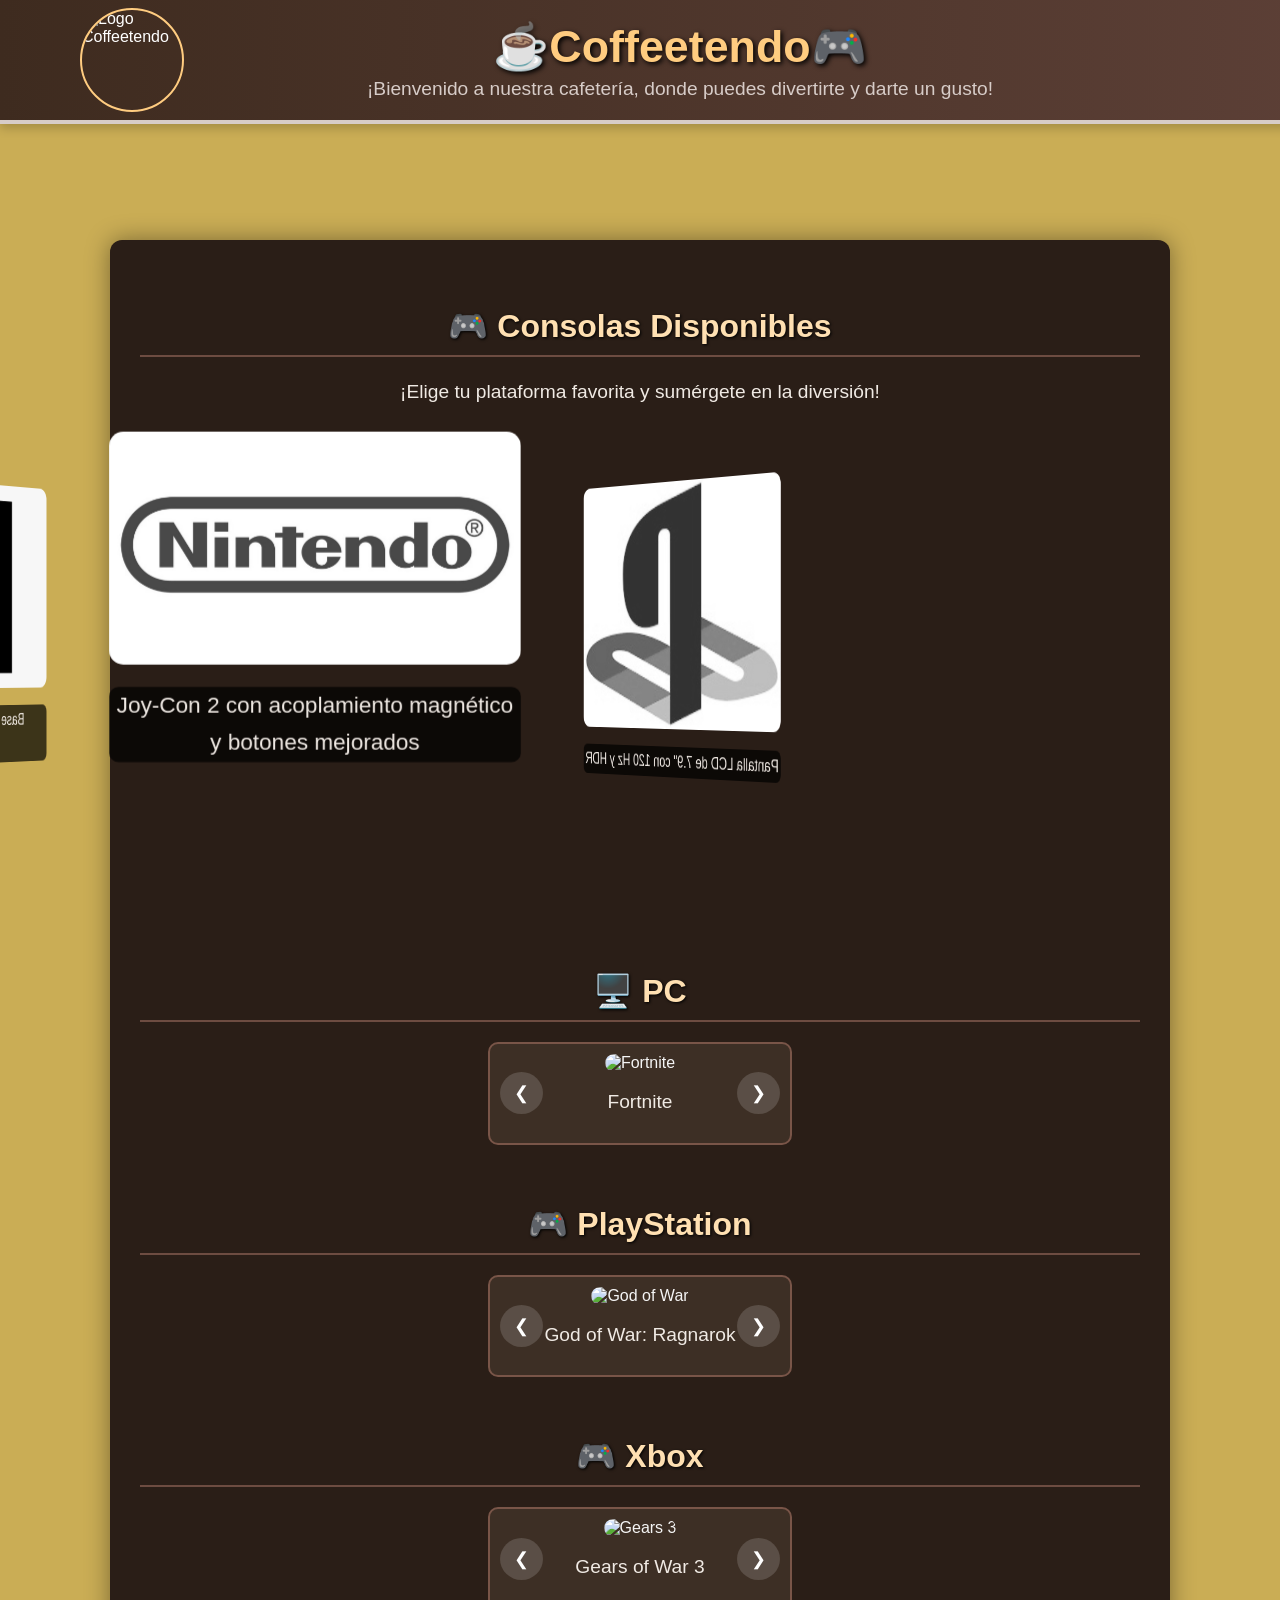
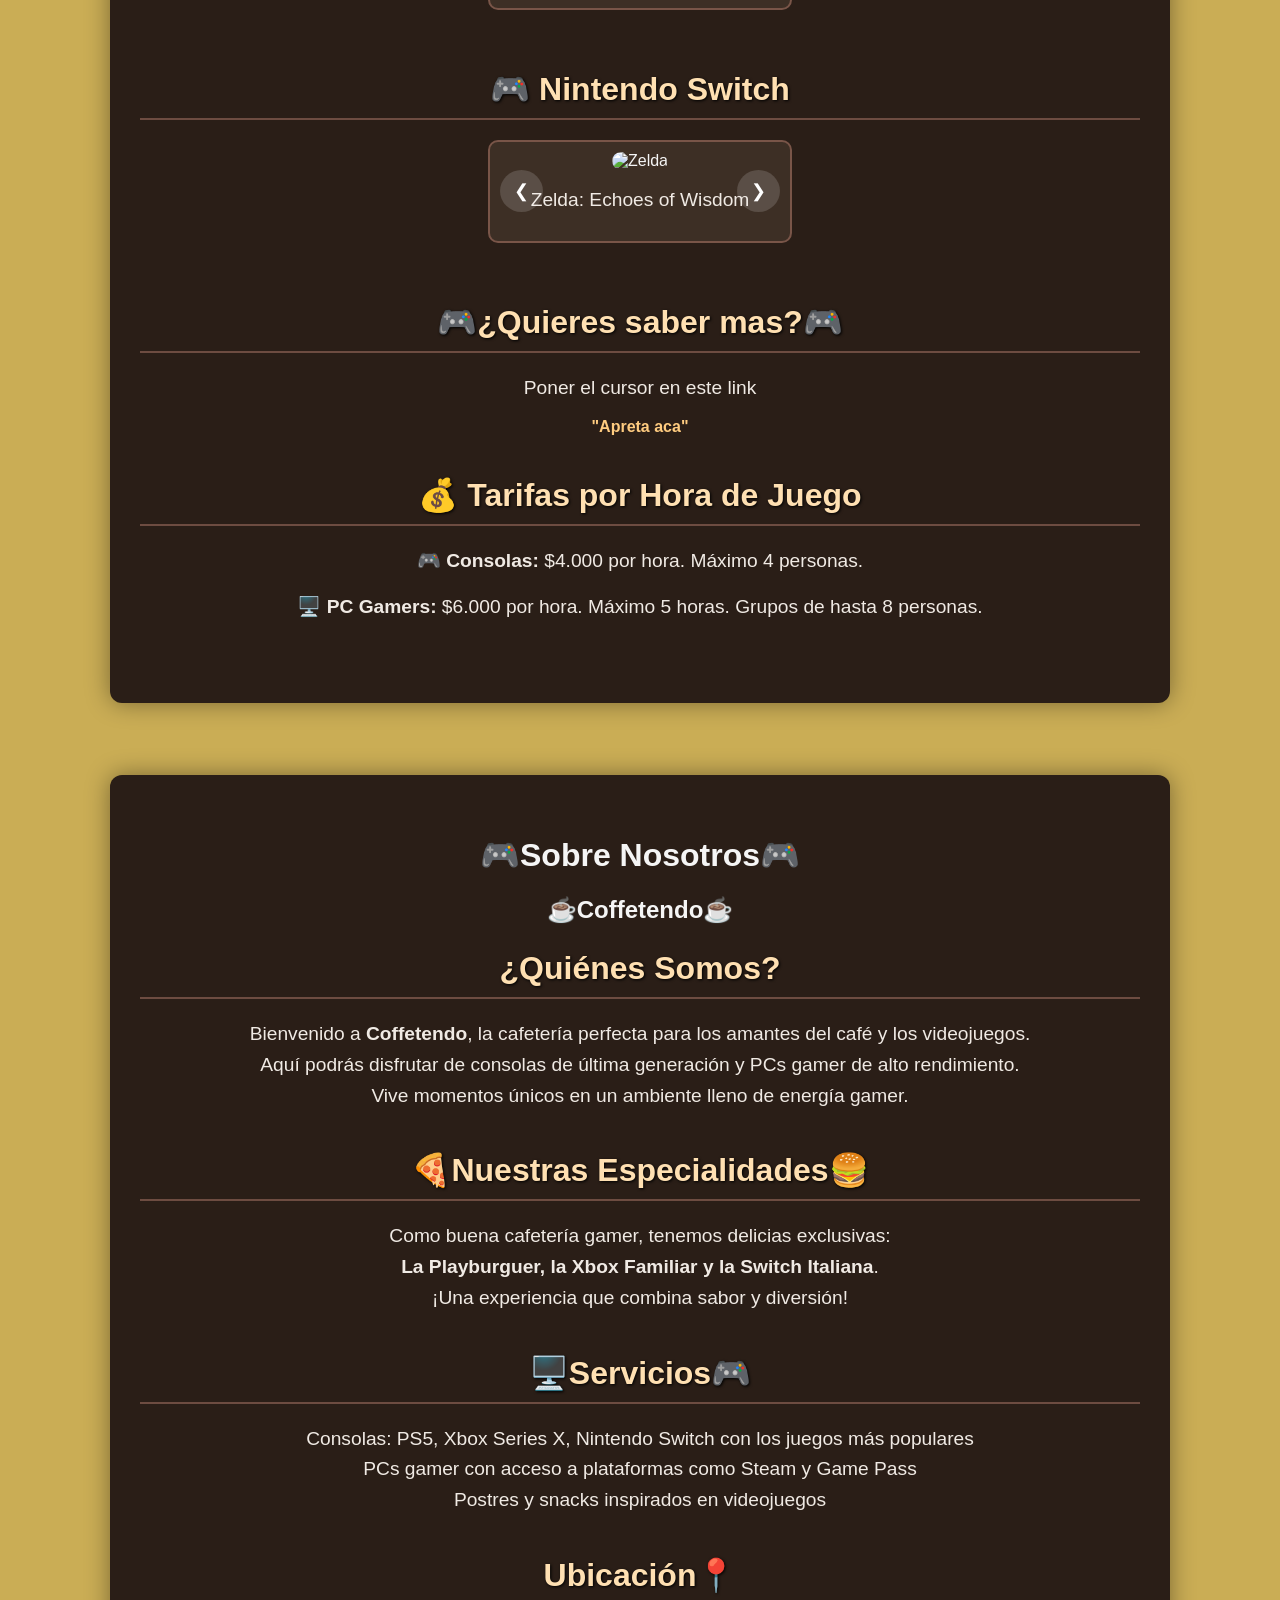
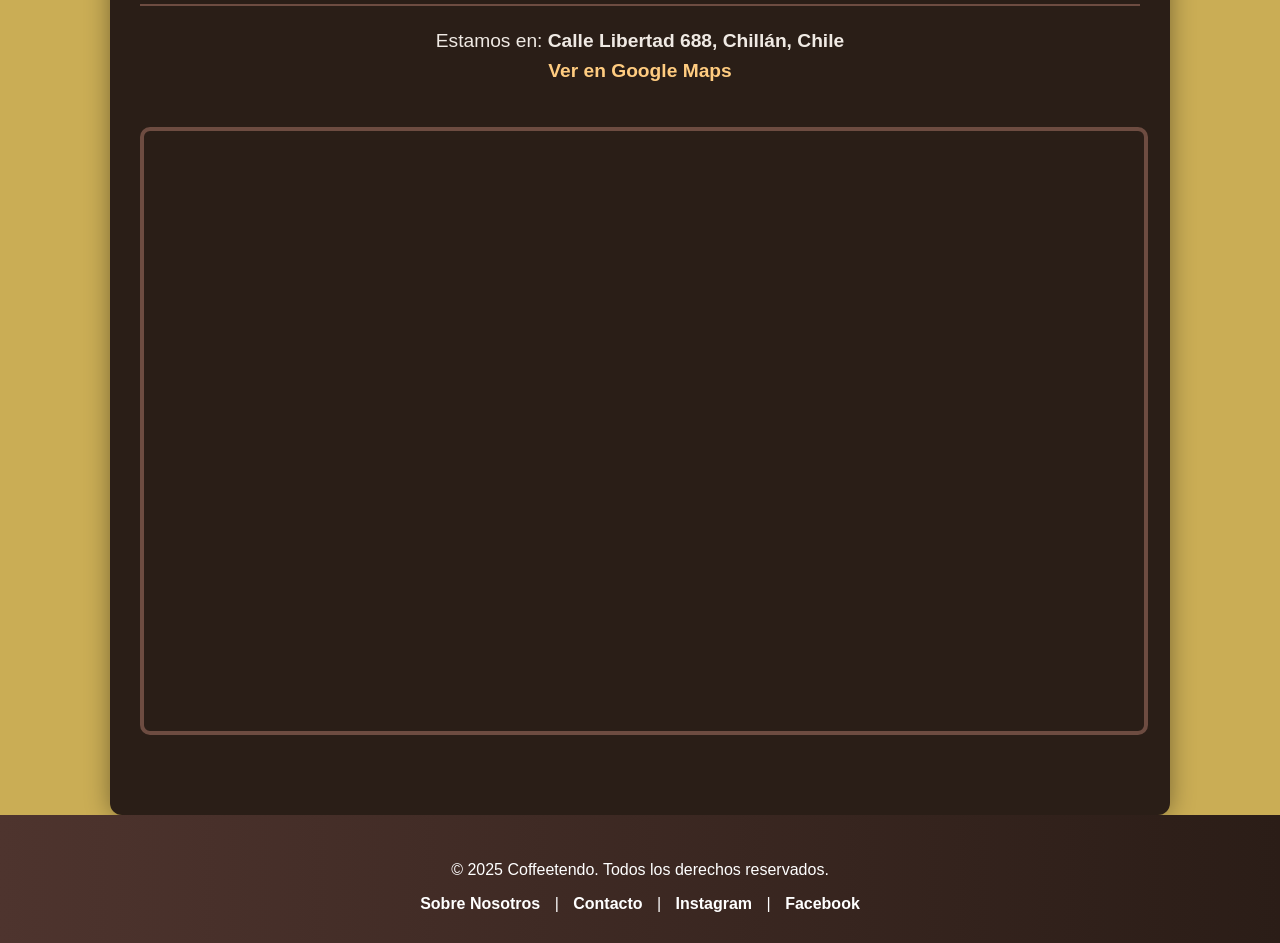
==== commit 3c0b1607: "carrusel" ====
--- a/paginaPrincipal.html
+++ b/paginaPrincipal.html
@@ -29,11 +29,25 @@
             
             <p>¡Elige tu plataforma favorita y sumérgete en la diversión!</p>
 
-            <br>
-
-            <p>
-                <strong>PlayStation (PS) - Xbox - Nintendo Switch - PC Gamer<strong>
-            </p>
+
+            <main class="carruselNint">
+    <div class="carrusel">
+      <div class="carruselitem" style="--i: 0;">
+        <img src="ImagenesMenu/1.jpeg" alt="Joy-Con">
+        <p class="description">Joy-Con 2 con acoplamiento magnético y botones mejorados</p>
+      </div>
+      <div class="carruselitem" style="--i: 1;">
+        <img src="ImagenesMenu/2.jpeg" alt="Pantalla">
+        <p class="description">Pantalla LCD de 7.9" con 120 Hz y HDR</p>
+      </div>
+      <div class="carruselitem" style="--i: 2;">
+        <img src="ImagenesMenu/3.jpeg" alt="Consola">
+        <p class="description">Base de carga 4K y 256 GB de almacenamiento</p>
+      </div>
+    </div>
+  </main>
+
+
         </section>
 
 
--- a/css.css
+++ b/css.css
@@ -1,4 +1,15 @@
-/* General */
+/* === ANIMACIONES === */
+@keyframes fadeInUp {
+  0% { opacity: 0; transform: translateY(30px); }
+  100% { opacity: 1; transform: translateY(0); }
+}
+
+@keyframes slideDown {
+  0% { opacity: 0; transform: translateY(-100%); }
+  100% { opacity: 1; transform: translateY(0); }
+}
+
+/* === GENERAL === */
 body {
   font-family: 'Segoe UI', Tahoma, Geneva, Verdana, sans-serif;
   background-color: #caad55;
@@ -8,10 +19,12 @@
   display: flex;
   flex-direction: column;
   min-height: 100vh;
+  
 }
 
 html, body {
   height: 100%;
+  padding-top: 120px;
 }
 
 .container {
@@ -23,12 +36,14 @@
   padding: 40px 30px;
   text-align: center;
   margin: auto;
-}
-
-/* Header */
+  animation: fadeInUp 1.2s ease both;
+}
+
+/* === HEADER === */
 .site-header {
   position: fixed;
-
+  top: 0;
+  left: 0;
   width: 100%;
   z-index: 1000;
   background: linear-gradient(90deg, #3e2b1f, #5d4037);
@@ -40,24 +55,28 @@
 }
 
 .header-content {
+  position: relative;
   display: flex;
   align-items: center;
-  justify-content:center;
-  gap: 20px;
+  justify-content: center;
 }
 
 .logo {
-  width: 100px;
+  position: absolute;
+  left: 40px;
+  top: 50%;
+  transform: translateY(-50%);
+   width: 100px;
   height: 100px;
   object-fit: contain;
   border-radius: 60px;
   border: 2px solid #ffcc80;
+  transition: transform 0.3s ease;
 }
 
 .logo:hover {
   transform: rotate(5deg) scale(1.1);
 }
-
 
 .header-text {
   flex: 1;
@@ -77,9 +96,10 @@
   color: #d7ccc8;
 }
 
-/* Carousel */
+/* === CAROUSEL === */
 .carousel-section {
   margin-bottom: 60px;
+  animation: fadeInUp 1s ease both;
 }
 
 .carousel {
@@ -90,11 +110,62 @@
   border: 2px solid #795548;
   border-radius: 10px;
   background-color: #3d2f25;
+  transition: transform 0.3s ease, box-shadow 0.3s ease;
+}
+
+.carousel:hover {
+  transform: scale(1.01);
+  box-shadow: 0 8px 20px rgba(0,0,0,0.4);
 }
 
 .carousel-track {
   display: flex;
   transition: transform 0.5s ease;
+}
+
+
+/* Carrusel */
+.carruselNint {
+  perspective: 3000px;
+  width: 350px;
+  height: 400px;
+  margin: 60px 0;
+  position: relative;
+}
+
+.carrusel {
+  width: 100%;
+  height: 100%;
+  transform-style: preserve-3d;
+  transition: transform 1s;
+  position: relative;
+}
+
+.carruselitem {
+  position: absolute;
+  width: 100%;
+  height: 100%;
+  transform: rotateY(calc(var(--i) * 120deg)) translateZ(450px);
+  text-align: center;
+}
+
+.carruselitem img {
+  width: 100%;
+  border-radius: 12px;
+  filter: grayscale(100%);
+  transition: filter 0.3s;
+}
+
+.carruselitem:hover img {
+  filter: grayscale(0%);
+}
+
+.description {
+  background: rgba(0, 0, 0, 0.7);
+  margin-top: 10px;
+  padding: 1px;
+  border-radius: 8px;
+  font-size: 9px;
 }
 
 .slide {
@@ -108,6 +179,12 @@
   height: 180px;
   object-fit: cover;
   border-radius: 10px;
+  transition: transform 0.3s ease, box-shadow 0.3s ease;
+}
+
+.slide img:hover {
+  transform: scale(1.05);
+  box-shadow: 0 6px 20px rgba(0,0,0,0.5);
 }
 
 button.prev, button.next {
@@ -121,6 +198,7 @@
   cursor: pointer;
   font-size: 18px;
   border-radius: 50%;
+  transition: background-color 0.3s ease, transform 0.2s ease;
 }
 
 button.prev { left: 10px; }
@@ -129,13 +207,13 @@
 button:hover {
   background-color: #ffcc80;
   color: #000;
-}
-
+  transform: scale(1.1);
+}
+
+/* === SECTION === */
 .section {
-  
   transform: translateY(20px);
   animation: fadeInUp 1s ease forwards;
-  animation-delay: 0.3s;
   margin-bottom: 40px;
 }
 
@@ -156,29 +234,26 @@
   max-width: 800px;
 }
 
-/* Consoles */
-.consola-playstation {
-  background-color: #3949ab;
-  color: #f5f5f5;
+/* === CONSOLAS === */
+.consola-playstation,
+.consola-xbox,
+.consola-nintendo {
   padding: 30px;
   border-radius: 12px;
   margin-bottom: 40px;
+  animation: fadeInUp 1s ease forwards;
+}
+
+.consola-playstation {
+  background-color: #3949ab;
 }
 
 .consola-xbox {
   background-color: #43a047;
-  color: #f5f5f5;
-  padding: 30px;
-  border-radius: 12px;
-  margin-bottom: 40px;
 }
 
 .consola-nintendo {
   background-color: #e53935;
-  color: #f5f5f5;
-  padding: 30px;
-  border-radius: 12px;
-  margin-bottom: 40px;
 }
 
 .titulo-principal {
@@ -187,6 +262,7 @@
   color: #ffcc80;
   margin-top: 20px;
   text-shadow: 2px 2px 5px #000;
+  animation: fadeInUp 1s ease both;
 }
 
 .titulo-consola, .subtitulo {
@@ -203,6 +279,11 @@
   margin: 0 auto 20px;
   border-radius: 8px;
   border: 2px solid #ffcc80;
+  transition: transform 0.3s ease;
+}
+
+.logo-consola:hover {
+  transform: scale(1.05);
 }
 
 .juego {
@@ -217,6 +298,11 @@
   margin-bottom: 10px;
   object-fit: cover;
   box-shadow: 0 4px 10px rgba(0,0,0,0.5);
+  transition: transform 0.3s ease;
+}
+
+.imagen-juego:hover {
+  transform: scale(1.05);
 }
 
 .descripcion {
@@ -226,12 +312,14 @@
   color: #f2f2f2;
 }
 
+/* === COMIDA & BEBIDAS === */
 .comida {
   margin-top: 30px;
   padding: 20px;
   border-radius: 10px;
   background-color: #6d4c41;
   color: #fff8f0;
+  animation: fadeInUp 1s ease both;
 }
 
 .precio {
@@ -258,37 +346,44 @@
   border-radius: 12px;
   margin-top: 40px;
   color: #fff3e0;
-}
-
+  animation: fadeInUp 1s ease both;
+}
+
+/* === ENLACES === */
 a {
   color: #ffcc80;
   font-weight: bold;
   text-decoration: none;
+  transition: color 0.3s ease, transform 0.3s ease;
 }
 
 a:hover {
   color: #ffe0b2;
   text-decoration: underline;
-}
-
+  transform: scale(1.05);
+}
+
+/* === MAPA === */
 iframe {
   border: 4px solid #6d4c41;
   border-radius: 10px;
   width: 100%;
   max-width: 1200px;
-  height: 600px;    
+  height: 600px;
   display: block;
   margin: 40px auto;
 }
 
+/* === FOOTER === */
 .site-footer {
-  width: 100%; 
+  width: 100%;
   background: linear-gradient(90deg, #4e342e, #2b1d17);
   color: #ffffff;
   padding: 30px 20px;
   margin-top: auto;
   text-align: center;
   box-sizing: border-box;
+  animation: fadeInUp 1s ease both;
 }
 
 .footer-content {
@@ -301,6 +396,7 @@
   margin: 0 10px;
   text-decoration: none;
   font-weight: bold;
+  transition: color 0.3s ease;
 }
 
 .footer-nav a:hover {
@@ -308,6 +404,7 @@
   color: #ffcc80;
 }
 
+/* === RESPONSIVE === */
 @media (max-width: 768px) {
   .header-text h1 {
     font-size: 2em;
@@ -330,4 +427,41 @@
   .slide {
     min-width: 100%;
   }
+}
+
+
+.footer-nav a {
+  color: #ffffff;
+  margin: 0 10px;
+  text-decoration: none;
+  font-weight: bold;
+}
+
+.footer-nav a:hover {
+  text-decoration: underline;
+  color: #ffcc80;
+}
+
+@media (max-width: 768px) {
+  .header-text h1 {
+    font-size: 2em;
+  }
+  .header-text p {
+    font-size: 1em;
+  }
+  .section h2 {
+    font-size: 1.5em;
+  }
+  .section p, ul {
+    font-size: 1em;
+  }
+  iframe {
+    height: 300px;
+  }
+  .carousel {
+    width: 90%;
+  }
+  .slide {
+    min-width: 100%;
+  }
 }
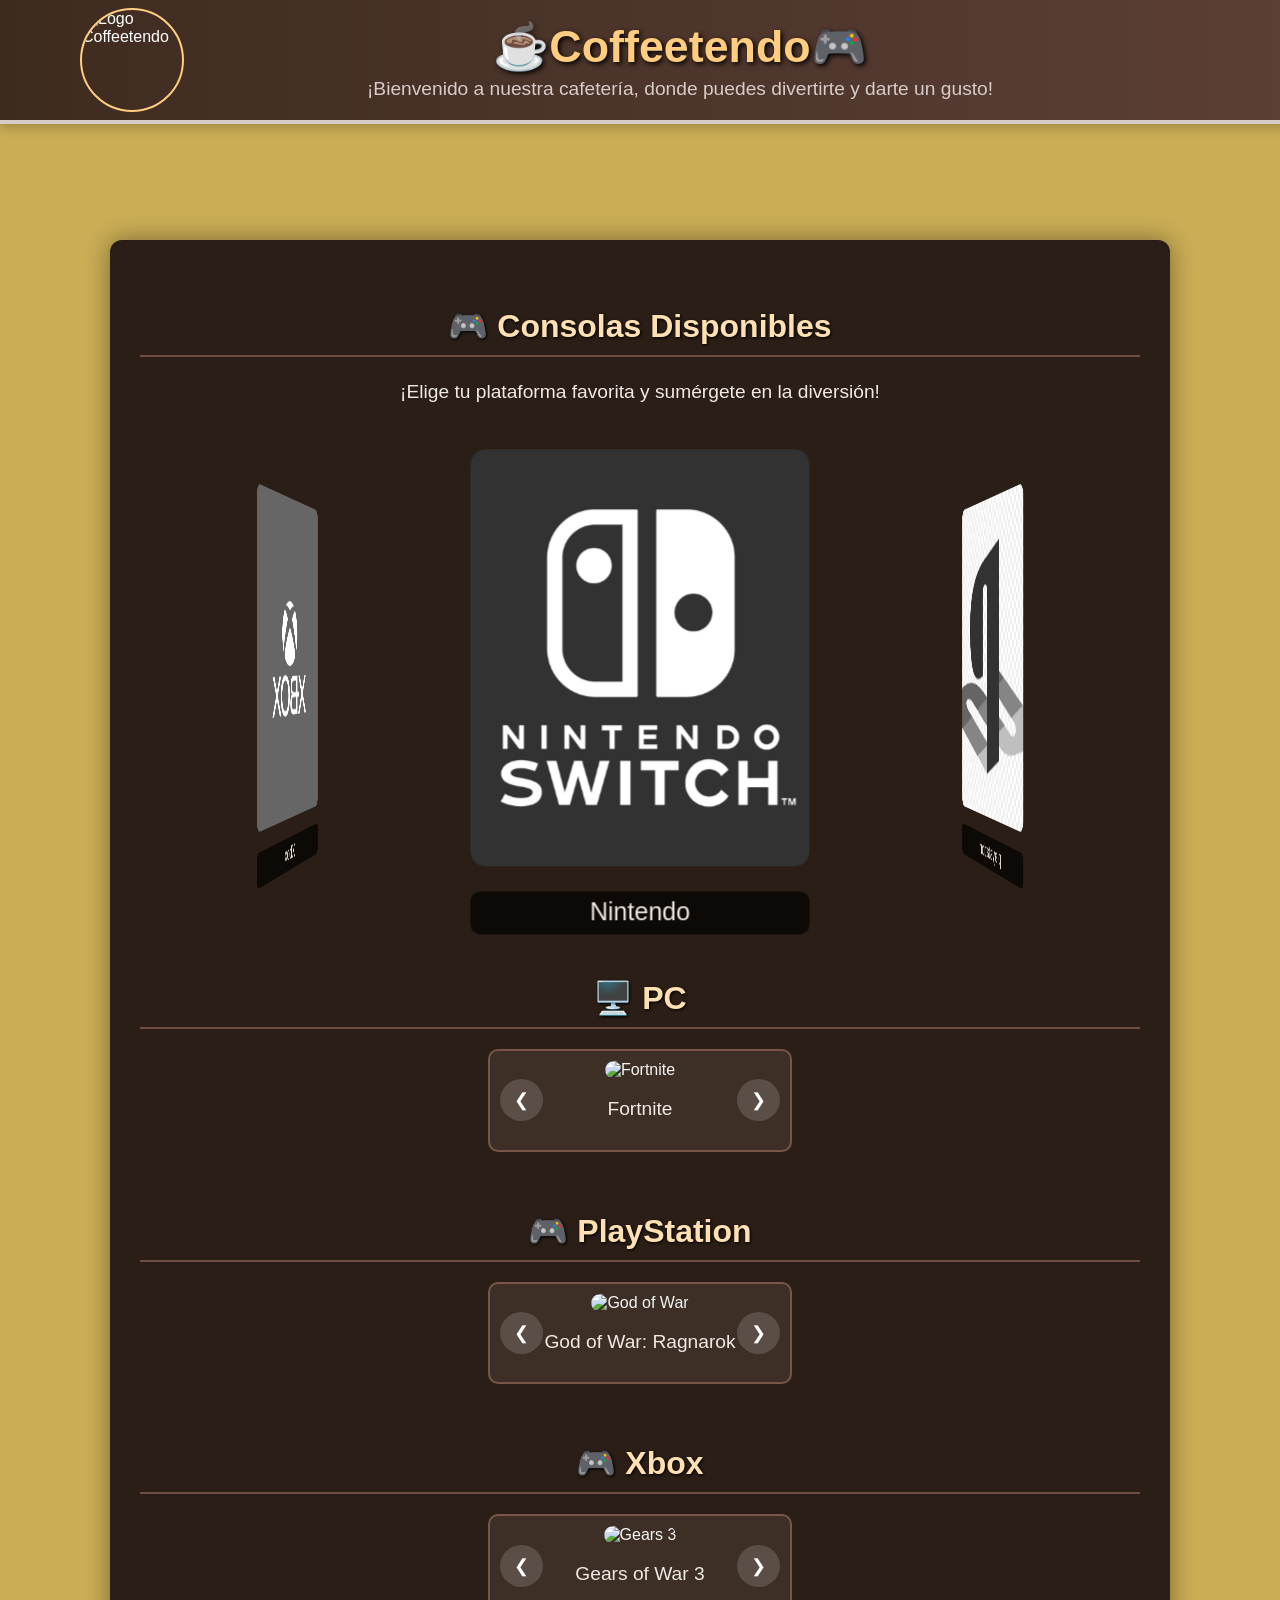
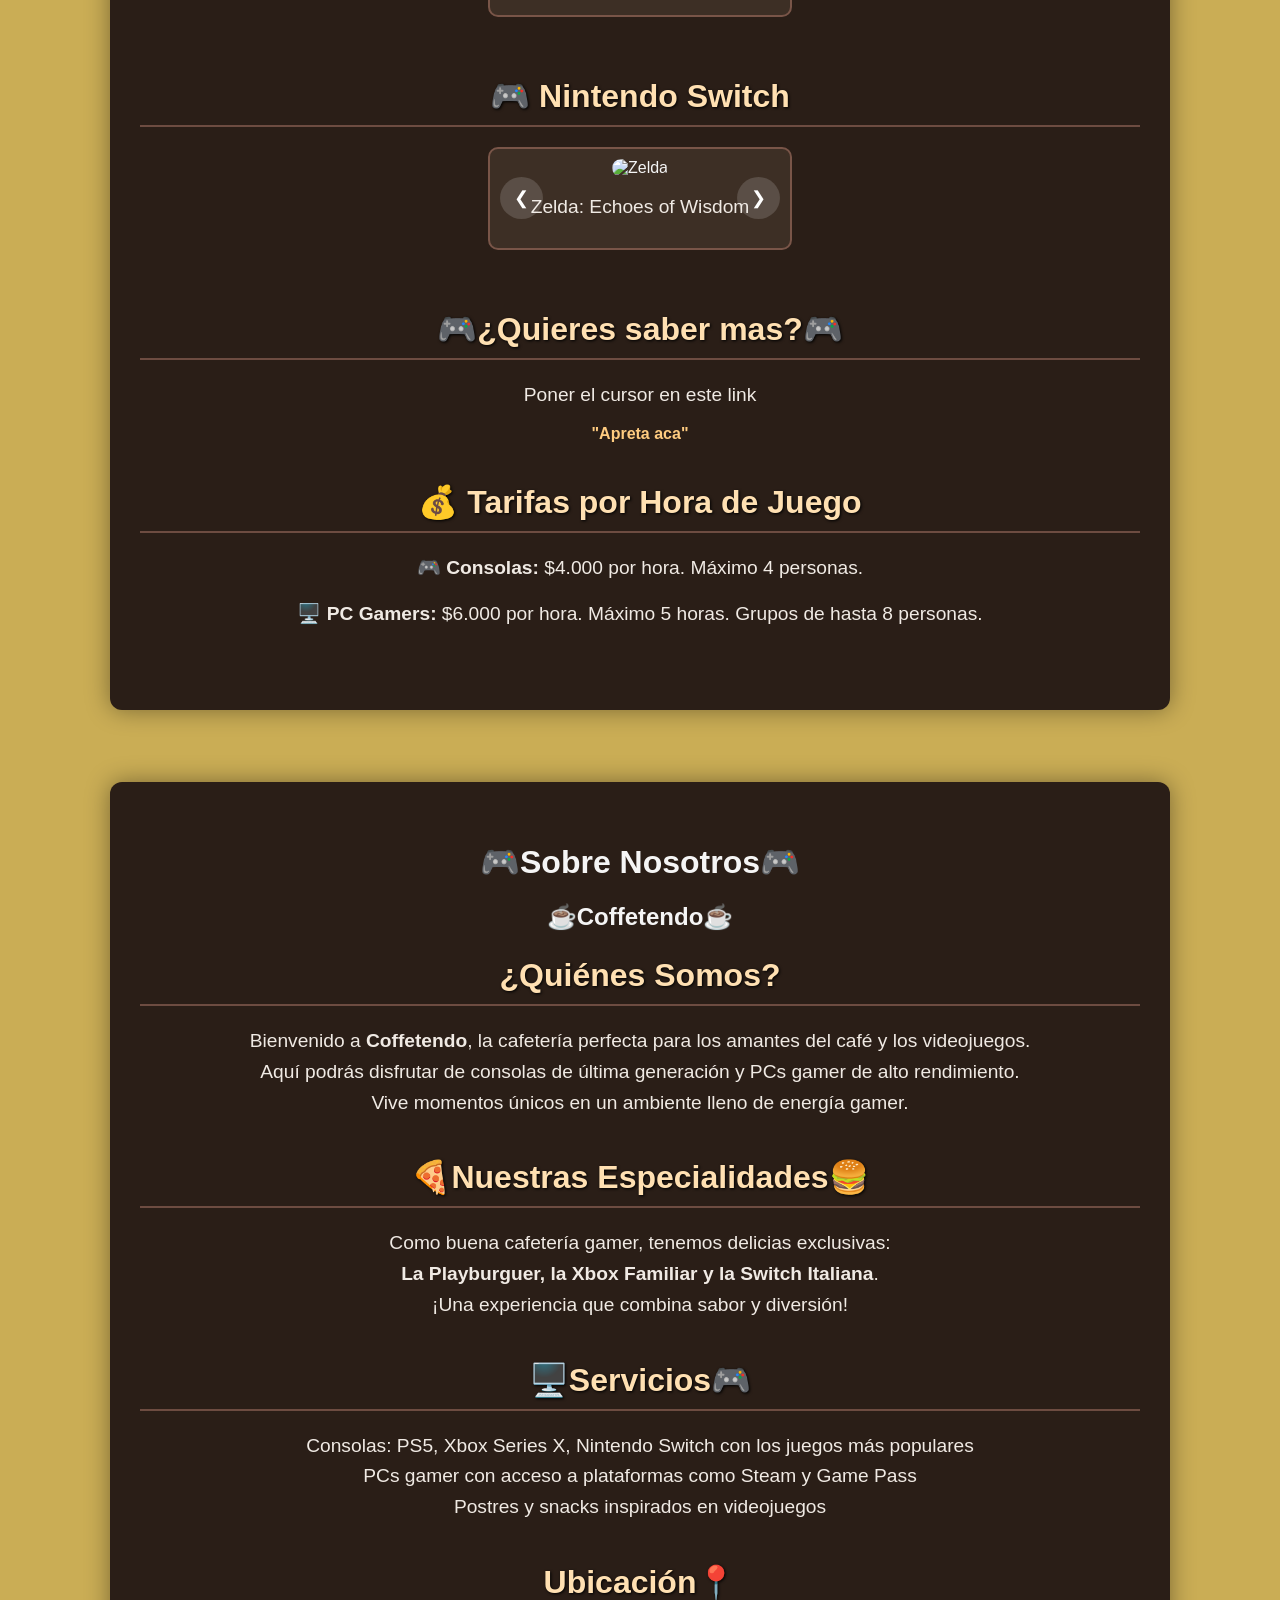
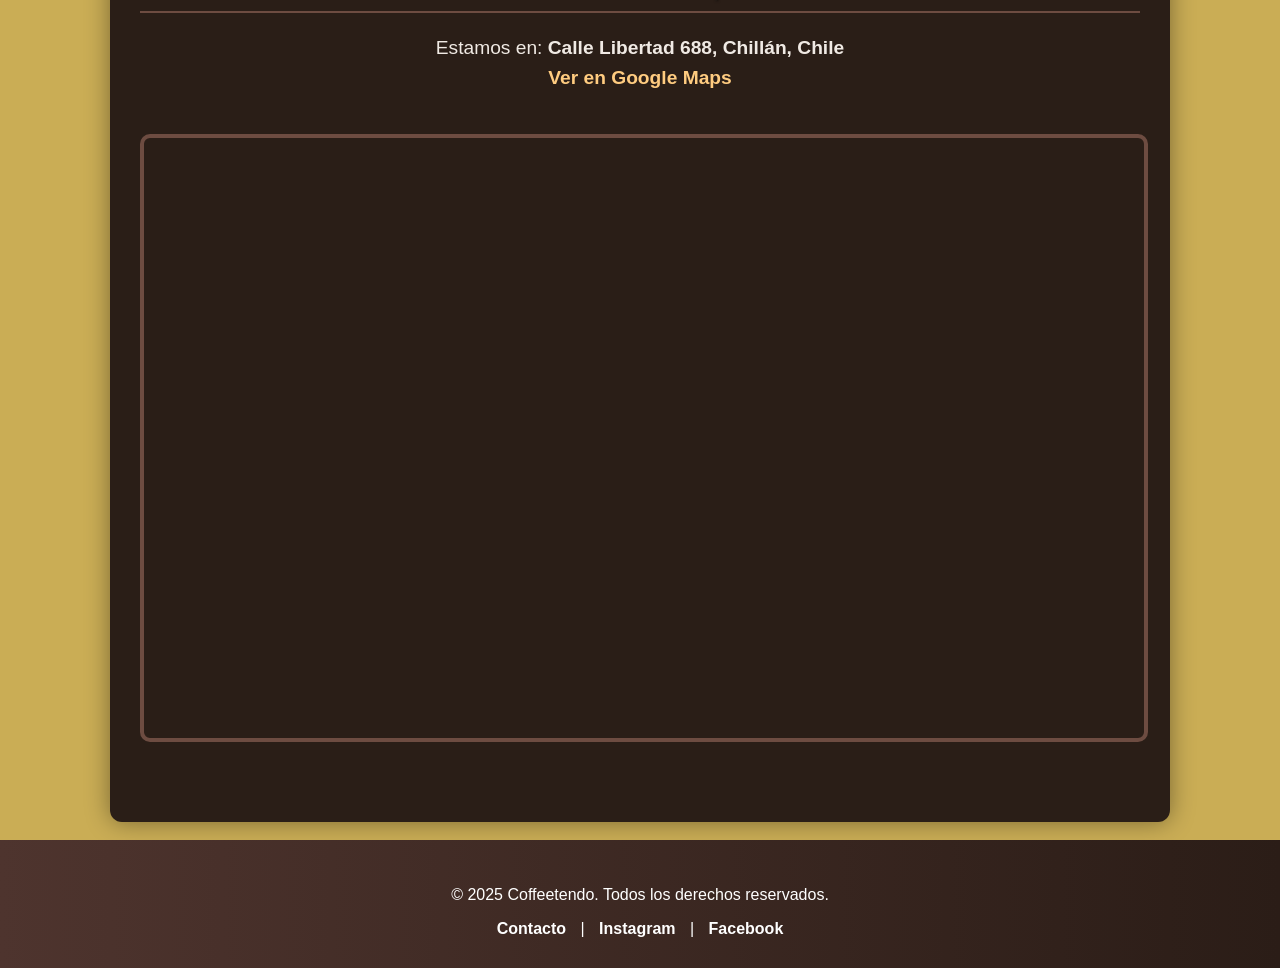
==== commit cd18ee17: "esta todo cualquier cosa culpa del gonzalo" ====
--- a/paginaPrincipal.html
+++ b/paginaPrincipal.html
@@ -29,24 +29,30 @@
             
             <p>¡Elige tu plataforma favorita y sumérgete en la diversión!</p>
 
+            <br><br>
 
             <main class="carruselNint">
     <div class="carrusel">
       <div class="carruselitem" style="--i: 0;">
-        <img src="ImagenesMenu/1.jpeg" alt="Joy-Con">
-        <p class="description">Joy-Con 2 con acoplamiento magnético y botones mejorados</p>
+        <img src="ImagenesMenu/600px-Nintendo_switch_logo.png" alt="Joy-Con">
+        <p class="description">Nintendo</p>
       </div>
       <div class="carruselitem" style="--i: 1;">
-        <img src="ImagenesMenu/2.jpeg" alt="Pantalla">
-        <p class="description">Pantalla LCD de 7.9" con 120 Hz y HDR</p>
+        <img src="ImagenesMenu/images.png" alt="Pantalla">
+        <p class="description">playstation</p>
       </div>
       <div class="carruselitem" style="--i: 2;">
-        <img src="ImagenesMenu/3.jpeg" alt="Consola">
-        <p class="description">Base de carga 4K y 256 GB de almacenamiento</p>
+        <img src="ImagenesMenu/msi-gaming.svg" alt="Consola">
+        <p class="description">Computadoras Gamer</p>
+      </div>
+      <div class="carruselitem" style="--i: 3;">
+        <img src="ImagenesMenu/image004-04165e41841930c0754b-dd52b7ee8b2c45e09b17.png" alt="Consola">
+        <p class="description">Xbox</p>
       </div>
     </div>
   </main>
 
+<br><br>
 
         </section>
 
@@ -201,11 +207,12 @@
 
     </div>
 
+    <br>
+
 <footer class="site-footer">
   <div class="footer-content">
     <p>&copy; 2025 Coffeetendo. Todos los derechos reservados.</p>
     <nav class="footer-nav">
-      <a href="sobrenosotros.html">Sobre Nosotros</a> |
       <a href="mailto:contacto@coffeetendo.com">Contacto</a> |
       <a href="https://www.instagram.com" target="_blank">Instagram</a> |
       <a href="https://www.facebook.com" target="_blank">Facebook</a>
--- a/css.css
+++ b/css.css
@@ -126,10 +126,10 @@
 
 /* Carrusel */
 .carruselNint {
-  perspective: 3000px;
-  width: 350px;
-  height: 400px;
-  margin: 60px 0;
+  perspective: 1500px;
+  width: 260px;
+  height: 320px;
+  margin: 40px auto; /* Centrado horizontal */
   position: relative;
 }
 
@@ -145,12 +145,14 @@
   position: absolute;
   width: 100%;
   height: 100%;
-  transform: rotateY(calc(var(--i) * 120deg)) translateZ(450px);
+ transform: rotateY(calc(var(--i) * 90deg)) translateZ(350px); /* Acerca los elementos */
   text-align: center;
 }
 
 .carruselitem img {
   width: 100%;
+  height: 100%;
+  object-fit: cover;
   border-radius: 12px;
   filter: grayscale(100%);
   transition: filter 0.3s;
@@ -464,4 +466,17 @@
   .slide {
     min-width: 100%;
   }
+}
+
+.imagen-bebida,
+.imagen-cafe {
+  max-width: 300px;
+  max-height: 300px;
+  width: 100%;
+  height: auto;
+  display: block;
+  margin: 0 auto;
+  object-fit: cover;
+  border-radius: 10px;
+  box-shadow: 0 4px 10px rgba(0,0,0,0.5);
 }
